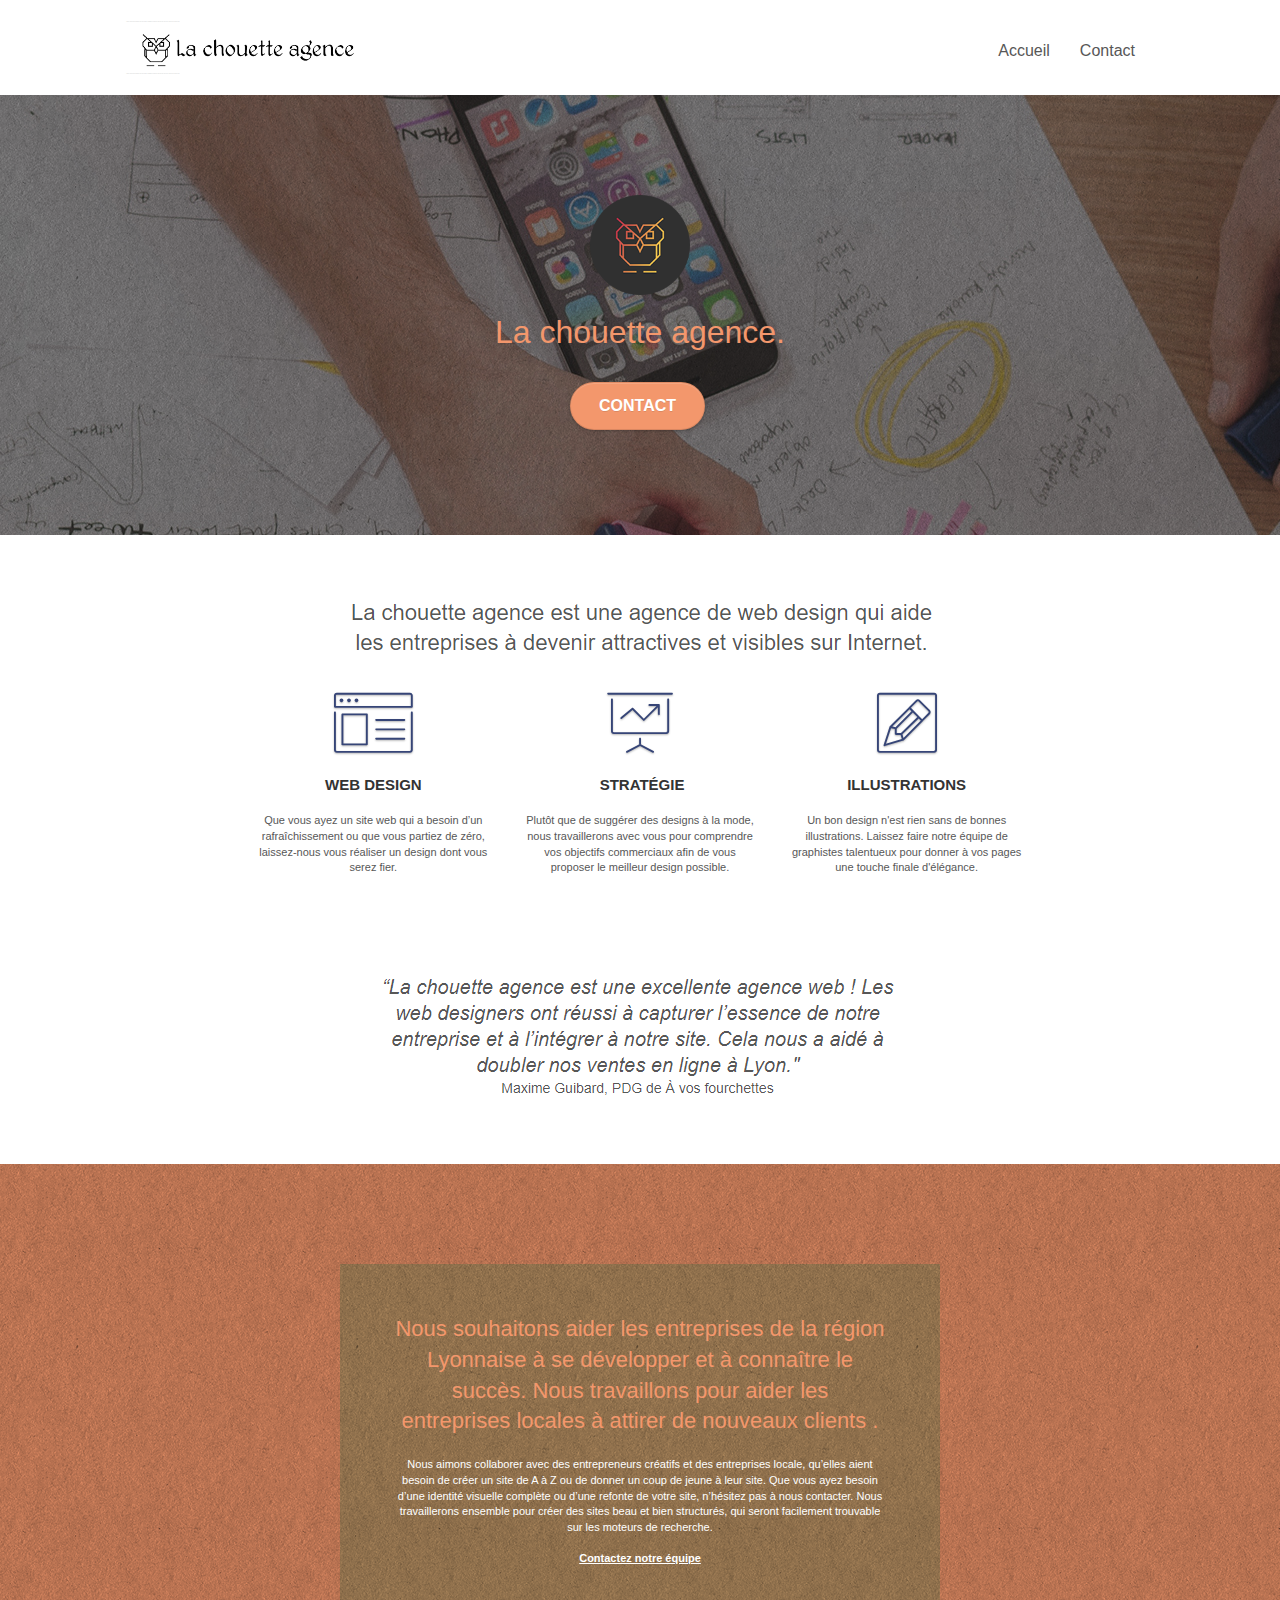
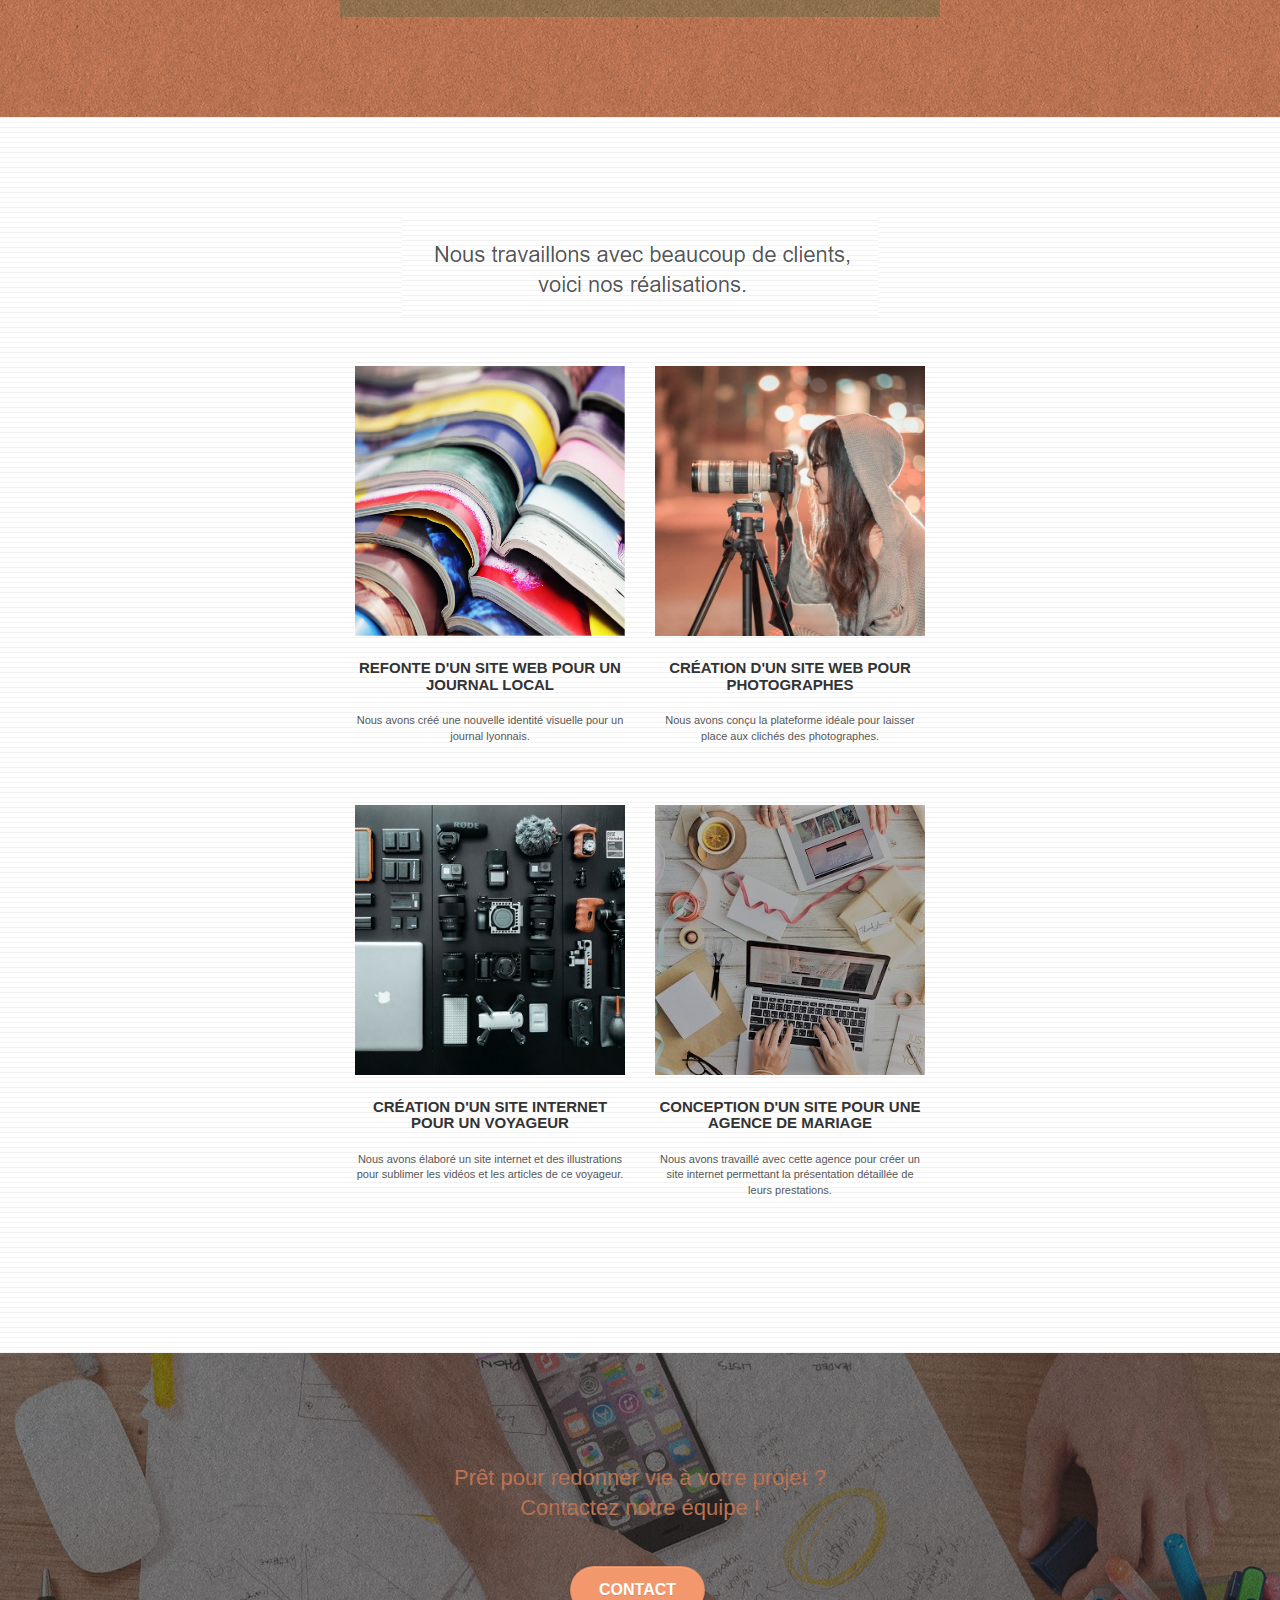
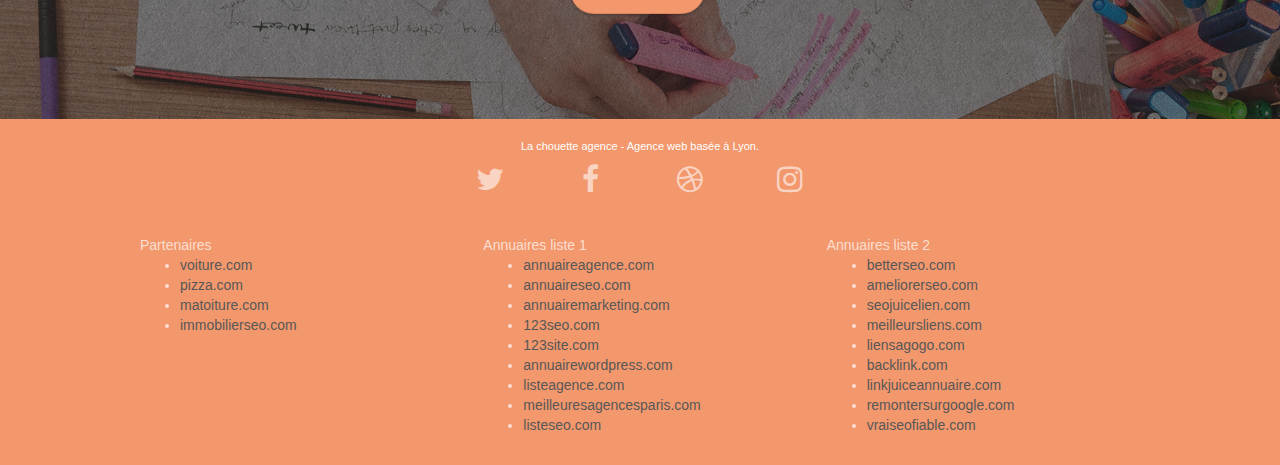
==== index.html @ 185fca7a "up des fichiers à modifier" ====
<!doctype html>
<html lang="Default">
<head>
    <meta charset="utf-8">
    <meta name="keywords" content="seo, google, site web, site internet, agence design paris, agence design, agence design,agence design,agence design,agence design,agence design,agence design,agence design,agence design">
    <meta name="description" content="">
    <meta name="viewport" content="width=device-width, initial-scale=1.0, viewport-fit=cover">
    <link rel="shortcut icon" type="image/png" href="favicon.jpg">
    
	<link rel="stylesheet" type="text/css" href="./css/bootstrap.css">
	<link rel="stylesheet" type="text/css" href="style.css">
	<link rel="stylesheet" type="text/css" href="./css/font-awesome.css">
	<link rel="stylesheet" type="text/css" href="./css/et-line.css">
	
    
	<script src="./js/jquery-2.1.0.js"></script>
	<script src="./js/bootstrap.js"></script>
	<script src="./js/blocs.js"></script>
	<script src="./js/jquery.touchSwipe.js" defer></script>
	<script src="./js/gmaps.js"></script>

    <title>Accueil - La chouette agence, agence de webdesign lyonnaise</title>
</head>
<body>
<!-- Principal conteneur -->
<div class="page-container">
    
<!-- bloc-0 -->
<div class="bloc bgc-white l-bloc " id="bloc-0">
	<div class="container bloc-sm">

		<nav class="navbar row">
			<div class="navbar-header">
				<div class="keywords" style="color:#cccccc;font-size:1px;">Agence web à paris, stratégie web, web design, illustrations, design de site web, site web, web, internet, site internet, site</div>
				<a class="navbar-brand" href="index.html"><img src="img/la-chouette-agence.png" alt="paris web design logo agence web meilleure agence" height="40" /></a>
				<div class="keywords" style="color:#cccccc;font-size:1px;">Agence web à paris, stratégie web, web design, illustrations, design de site web, site web, web, internet, site internet, site</div>
				<button id="nav-toggle" type="button" class="ui-navbar-toggle navbar-toggle" data-toggle="collapse" data-target=".navbar-1">
					<span class="sr-only">Toggle navigation</span><span class="icon-bar"></span><span class="icon-bar"></span><span class="icon-bar"></span>
				</button>
			</div>
			<div class="collapse navbar-collapse navbar-1 special-dropdown-nav">
				<ul class="site-navigation nav navbar-nav">
					<li>
						<a href="index.html">Accueil</a>
					</li>
					<li>
						<a href="page-contact.html">Contact</a>
					</li>
				</ul>
			</div>
		</nav>
	</div>
</div>
<!-- bloc-0 END -->

<!-- bloc-1-presentation -->
<div class="bloc bgc-dark-slate-blue bg-banniere d-bloc bg-t-edge bloc-bg-texture texture-paper b-parallax" id="bloc-1-hero">
	<div class="container bloc-lg">
		<div class="row tight-width-whitespace">
			<div class="col-sm-12">
				<img src="img/logo.png" class="center-block image-resize-mode" width="100" alt="La chouette agence, agence web paris, création logo paris" />
				<h1 class="text-center hero-bloc-text tc-white ">
					La chouette agence.
				</h1>
				<div class="text-center">
					<a href="page-contact.html" class="btn btn-lg btn-clean btn-rd cta-hero btn-atomic-tangerine" id="cta-hero">Contact</a>
				</div>
			</div>
		</div>
	</div>
</div>
<!-- bloc-1-presentation END -->

<!-- bloc-2-services -->
<div class="bloc bgc-white l-bloc" id="bloc-2-services">
	<div class="container bloc-md">
		<div class="row">
			<div class="col-sm-12 text-center">
				<img alt="agence web, agence web paris, web design paris, stratégie web" src="img/title.png" />
			</div>
		</div>
		<div class="row voffset-lg med-width-whitespace">
			<div class="col-sm-4">
				<div class="text-center">
					<span class="et-icon-browser sm-shadow icon-dark-slate-blue icons icon-lg"></span>
				</div>
				<h3 class="mg-md text-center">
					Web design
				</h3>
				<p class="text-center ">
					Que vous ayez un site web qui a besoin d&rsquo;un rafraîchissement ou que vous partiez de zéro, laissez-nous vous réaliser un design dont vous serez fier.
				</p>
			</div>
			<div class="col-sm-4">
				<div class="text-center">
					<span class="et-icon-presentation sm-shadow icon-dark-slate-blue icons icon-lg"></span>
				</div>
				<h3 class="mg-md text-center">
					&nbsp;Stratégie
				</h3>
				<p class="text-center ">
					Plutôt que de suggérer des designs à la mode, nous travaillerons avec vous pour comprendre vos objectifs commerciaux afin de vous proposer le meilleur design possible.<br>
				</p>
			</div>
			<div class="col-sm-4">
				<div class="text-center">
					<span class="et-icon-edit sm-shadow icon-dark-slate-blue icons icon-lg"></span>
				</div>
				<h3 class="mg-md text-center">
					Illustrations
				</h3>
				<p class="text-center ">
					Un bon design n'est rien sans de bonnes illustrations. Laissez faire notre équipe de graphistes talentueux pour donner à vos pages une touche finale d'élégance.
				</p>
			</div>
		</div>
		<div class="row voffset-lg voffset">
			<div class="col-xs-12 col-md-8 col-md-offset-2 text-center">
				<img alt="agence web, agence web paris, web design paris, stratégie web" src="img/citation.png" />

			</div>
		</div>
	</div>
</div>
<!-- bloc-2-services END -->

<!-- bloc-3-what-i-do -->
<div class="bloc tc-white bgc-atomic-tangerine bg-presentation d-bloc bloc-bg-texture texture-paper b-parallax" id="bloc-3-what-i-do">
	<div class="container bloc-lg">
		<div class="row tight-width-whitespace black-background">
			<div class="col-sm-12">
				<h2 class="mg-md text-center tc-white">
					Nous souhaitons aider les entreprises de la région Lyonnaise à se développer et à connaître le succès. Nous travaillons pour aider les entreprises locales à attirer de nouveaux clients .<br>
				</h2>
				<p class="text-center white">
					Nous aimons collaborer avec des entrepreneurs créatifs et des entreprises locale, qu’elles aient besoin de créer un site de A à Z ou de donner un coup de jeune à leur site. Que vous ayez besoin d’une identité visuelle complète ou d’une refonte de votre site, n’hésitez pas à nous contacter. Nous travaillerons ensemble pour créer des sites beau et bien structurés, qui seront facilement trouvable sur les moteurs de recherche. <br><br><a class="ltc-white bold-link" href="page-contact.html">Contactez notre équipe</a><br>
				</p>
			</div>
		</div>
	</div>
</div>
<!-- bloc-3-what-i-do END -->

<!-- bloc-4-portfolio -->
<div class="bloc bgc-white bg-lines-h2-bg bg-repeat l-bloc" id="bloc-4-portfolio">
	<div class="container bloc-lg">
		<div class="row">
			<div class="col-sm-12 text-center">
				<img alt="agence web, agence web paris, web design paris, stratégie web" src="img/title2.png" />
			</div>
		</div>
		<div class="row tight-width-whitespace portfolio-row">
			<div class="col-sm-6">
				<a href="#" data-lightbox="img/1.jpg" data-gallery-id="gallery-1" data-caption="Refonte d'un site web pour un journal local" data-frame="snapshot-lb"><img src="img/1.jpg" alt="paris web design logo agence web meilleure agence et refonte site web journal" class="img-responsive portfolio-thumb" /></a>
				<h3 class="mg-md text-center">
					Refonte d'un site web pour un journal local
				</h3>
				<p class="text-center">
					Nous avons créé une nouvelle identité visuelle pour un journal lyonnais.
				</p>
			</div>
			<div class="col-sm-6">
				<a href="#" data-lightbox="img/2.jpg" data-gallery-id="gallery-1" data-caption="Création d'un site web pour photographes" data-frame="snapshot-lb"><img src="img/2.jpg" class="img-responsive portfolio-thumb" alt="paris web design logo agence web meilleure agence, Création d'un site web pour photographes" /></a>
				<h3 class="mg-md text-center">
					Création d'un site web pour photographes
				</h3>
				<p class="text-center">
					Nous avons conçu la plateforme idéale pour laisser place aux clichés des photographes.
				</p>
			</div>
		</div>
		<div class="row tight-width-whitespace portfolio-row">
			<div class="col-sm-6">
				<a href="#" data-lightbox="img/3.bmp" data-gallery-id="gallery-1" data-caption="Création d'un site internet pour un voyageur" data-frame="snapshot-lb"><img src="img/3.bmp" class="img-responsive portfolio-thumb" alt="paris web design logo agence web meilleure agence, Création d'un site web pour voyageur"/></a>
				<h3 class="mg-md text-center">
					Création d'un site internet pour un voyageur
				</h3>
				<p class="text-center">
					Nous avons élaboré un site internet et des illustrations pour sublimer les vidéos et les articles de ce voyageur.
				</p>
			</div>
			<div class="col-sm-6">
				<a href="#" data-lightbox="img/4.bmp" data-gallery-id="gallery-1" data-caption="Conception d'un site pour une agence de mariage" data-frame="snapshot-lb"><img src="img/4.bmp" class="img-responsive portfolio-thumb" alt="paris web design logo agence web meilleure agence, Création d'un site web pour agence de mariage" /></a>
				<h3 class="mg-md text-center">
					Conception d'un site pour une agence de mariage
				</h3>
				<p class="text-center">
					Nous avons travaillé avec cette agence pour créer un site internet permettant la présentation détaillée de leurs prestations.
				</p>
			</div>
		</div>
	</div>
</div>
<!-- bloc-4-portfolio END -->

<!-- bloc-5-cta -->
<div class="bloc bgc-dark-slate-blue bg-banniere d-bloc bloc-bg-texture texture-paper" id="bloc-5-cta">
	<div class="container bloc-lg">
		<div class="row">
			<h2 class="mg-md text-center tc-white">
				Prêt pour redonner vie à votre projet ?<br>Contactez notre équipe !
			</h2>
			<div class="col-sm-12 text-center">
				<a href="page-contact.html" class="btn btn-atomic-tangerine btn-clean btn-rd btn-lg cta-hero">Contact</a>
			</div>
		</div>
	</div>
</div>
<!-- bloc-5-cta END -->

<!-- Footer - bloc-8 -->
<div class="bloc bgc-atomic-tangerine d-bloc" id="bloc-8">
	<div class="container bloc-sm">
		<div class="row">
			<div class="col-sm-12">
				<p class="text-center white">
					La chouette agence - Agence web basée à Lyon.<br>
				</p>
				<div class="row row-no-gutters social">
					<div class="col-sm-3">
						<div class="text-center">
							<a class="social" href="index.html"><span class="fa fa-twitter icon-md"></span></a>
						</div>
					</div>
					<div class="col-sm-3">
						<div class="text-center">
							<a class="social" href="index.html"><span class="fa fa-facebook icon-md"></span></a>
						</div>
					</div>
					<div class="col-sm-3">
						<div class="text-center">
							<a class="social" href="index.html"><span class="fa fa-dribbble icon-md"></span></a>
						</div>
					</div>
					<div class="col-sm-3">
						<div class="text-center">
							<a class="social" href="index.html"><span class="fa fa-instagram icon-md"></span></a>
						</div>
					</div>
					<div class="keywords" style="color:#F3976C;">Agence web à paris, stratégie web, web design, illustrations, design de site web, site web, web, internet, site internet, site</div>
				</div>
				<div class="row">
					<div class="col-sm-4">
						Partenaires
							<ul>
								<li><a href="voiture.com">voiture.com</a></li>
								<li><a href="pizza.com">pizza.com</a></li>
								<li><a href="matoiture.com">matoiture.com</a></li>
								<li><a href="immobilierseo.com">immobilierseo.com</a></li>
							</ul>		
					</div>
					<div class="col-sm-4">
						Annuaires liste 1
						<ul>
							<li><a href="annuaireagence.com">annuaireagence.com</a></li>
							<li><a href="annuaireseo.com">annuaireseo.com</a></li>
							<li><a href="annuairemarketing.com">annuairemarketing.com</a></li>
							<li><a href="123seoture.com">123seo.com</a></li>
							<li><a href="123site.com">123site.com</a></li>
							<li><a href="annuairewordpress.com">annuairewordpress.com</a></li>
							<li><a href="listeagence.com">listeagence.com</a></li>
							<li><a href="meilleuresagencesparis.com">meilleuresagencesparis.com</a></li>
							<li><a href="listeseo.com">listeseo.com</a></li>
						</ul>
					</div>
					<div class="col-sm-4">
						Annuaires liste 2
						<ul>
							<li><a href="betterseo.com">betterseo.com</a></li>
							<li><a href="ameliorerseo.com">ameliorerseo.com</a></li>
							<li><a href="seojuicelien.com">seojuicelien.com</a></li>
							<li><a href="meilleursliens.com">meilleursliens.com</a></li>
							<li><a href="liensagogo.com">liensagogo.com</a></li>
							<li><a href="backlink.com">backlink.com</a></li>
							<li><a href="linkjuiceannuaire.com">linkjuiceannuaire.com</a></li>
							<li><a href="remontersurgoogle.com">remontersurgoogle.com</a></li>
							<li><a href="vraiseofiable.com">vraiseofiable.com</a></li>
						</ul>
					</div>
				</div>
			</div>
		</div>
	</div>
</div>
<!-- Footer - bloc-8 END -->

</div>
<!-- Principal conteneur END -->
    

</body>
</html>
---- style.css ----
body {
    margin: 0;
    padding: 0;
    background: #FFF;
    overflow-x: hidden;
    -webkit-font-smoothing: antialiased;
    -moz-osx-font-smoothing: grayscale;
}

a,
button {
    transition: all .3s ease-in-out;
    outline: none!important;
}

a:hover {
    text-decoration: none;
    cursor: pointer;
}

#page-loading-blocs-notifaction {
    position: fixed;
    top: 0;
    bottom: 0;
    width: 100%;
    z-index: 100000;
    background: #FFFFFF url("img/pageload-spinner.gif") no-repeat center center;
}

.bloc {
    width: 100%;
    clear: both;
    background: 50% 50% no-repeat;
    padding: 0 50px;
    -webkit-background-size: cover;
    -moz-background-size: cover;
    -o-background-size: cover;
    background-size: cover;
    position: relative;
}

.bloc .container {
    padding-left: 0;
    padding-right: 0;
}

.bloc-lg {
    padding: 100px 50px;
}

.bloc-md {
    padding: 50px;
}

.bloc-sm {
    padding: 20px 50px;
}

.bg-center,
.bg-l-edge,
.bg-r-edge,
.bg-t-edge,
.bg-b-edge,
.bg-tl-edge,
.bg-bl-edge,
.bg-tr-edge,
.bg-br-edge,
.bg-repeat {
    -webkit-background-size: auto!important;
    -moz-background-size: auto!important;
    -o-background-size: auto!important;
    background-size: auto!important;
}

.bg-repeat {
    background: repeat;
}

.bg-t-edge {
    background: top no-repeat;
}

.bloc-bg-texture::before {
    content: "";
    background-size: 2px 2px;
    position: absolute;
    top: 0;
    bottom: 0;
    left: 0;
    right: 0;
}

.texture-paper::before {
    background: url("img/texture-paper.png");
    background-size: 280px 280px;
}

.b-parallax {
    background-attachment: fixed;
}

.d-bloc {
    color: rgba(255, 255, 255, .7);
}

.d-bloc button:hover {
    color: rgba(255, 255, 255, .9);
}

.d-bloc .icon-round,
.d-bloc .icon-square,
.d-bloc .icon-rounded,
.d-bloc .icon-semi-rounded-a,
.d-bloc .icon-semi-rounded-b {
    border-color: rgba(255, 255, 255, .9);
}

.d-bloc .divider-h span {
    border-color: rgba(255, 255, 255, .2);
}

.d-bloc .a-btn,
.d-bloc .navbar a,
.d-bloc .navbar-brand,
.d-bloc a .icon-sm,
.d-bloc a .icon-md,
.d-bloc a .icon-lg,
.d-bloc a .icon-xl,
.d-bloc h1 a,
.d-bloc h2 a,
.d-bloc h3 a,
.d-bloc h4 a,
.d-bloc h5 a,
.d-bloc h6 a,
.d-bloc p a {
    color: rgba(255, 255, 255, .6);
}

.d-bloc .a-btn:hover,
.d-bloc .navbar a:hover,
.d-bloc .navbar-brand:hover,
.d-bloc a:hover .icon-sm,
.d-bloc a:hover .icon-md,
.d-bloc a:hover .icon-lg,
.d-bloc a:hover .icon-xl,
.d-bloc h1 a:hover,
.d-bloc h2 a:hover,
.d-bloc h3 a:hover,
.d-bloc h4 a:hover,
.d-bloc h5 a:hover,
.d-bloc h6 a:hover,
.d-bloc p a:hover {
    color: rgba(255, 255, 255, 1);
}

.d-bloc .navbar-toggle .icon-bar {
    background: rgba(255, 255, 255, 1);
}

.d-bloc .btn-wire,
.d-bloc .btn-wire:hover {
    color: rgba(255, 255, 255, 1);
    border-color: rgba(255, 255, 255, 1);
}

.d-bloc .panel {
    color: rgba(0, 0, 0, .5);
}

.d-bloc .panel button:hover {
    color: rgba(0, 0, 0, .7);
}

.d-bloc .panel icon {
    border-color: rgba(0, 0, 0, .7);
}

.d-bloc .panel .divider-h span {
    border-color: rgba(0, 0, 0, .1);
}

.d-bloc .panel .a-btn {
    color: rgba(0, 0, 0, .6);
}

.d-bloc .panel .a-btn:hover {
    color: rgba(0, 0, 0, 1);
}

.d-bloc .panel .btn-wire,
.d-bloc .panel .btn-wire:hover {
    color: rgba(0, 0, 0, .7);
    border-color: rgba(0, 0, 0, .3);
}

.d-bloc .panel,
.l-bloc {
    color: rgba(0, 0, 0, .5);
}

.d-bloc .panel button:hover,
.l-bloc button:hover {
    color: rgba(0, 0, 0, .7);
}

.l-bloc .icon-round,
.l-bloc .icon-square,
.l-bloc .icon-rounded,
.l-bloc .icon-semi-rounded-a,
.l-bloc .icon-semi-rounded-b {
    border-color: rgba(0, 0, 0, .7);
}

.d-bloc .panel .divider-h span,
.l-bloc .divider-h span {
    border-color: rgba(0, 0, 0, .1);
}

.d-bloc .panel .a-btn,
.l-bloc .a-btn,
.l-bloc .navbar a,
.l-bloc .navbar-brand,
.l-bloc a .icon-sm,
.l-bloc a .icon-md,
.l-bloc a .icon-lg,
.l-bloc a .icon-xl,
.l-bloc h1 a,
.l-bloc h2 a,
.l-bloc h3 a,
.l-bloc h4 a,
.l-bloc h5 a,
.l-bloc h6 a,
.l-bloc p a {
    color: rgba(0, 0, 0, .6);
}

.d-bloc .panel .a-btn:hover,
.l-bloc .a-btn:hover,
.l-bloc .navbar a:hover,
.l-bloc .navbar-brand:hover,
.l-bloc a:hover .icon-sm,
.l-bloc a:hover .icon-md,
.l-bloc a:hover .icon-lg,
.l-bloc a:hover .icon-xl,
.l-bloc h1 a:hover,
.l-bloc h2 a:hover,
.l-bloc h3 a:hover,
.l-bloc h4 a:hover,
.l-bloc h5 a:hover,
.l-bloc h6 a:hover,
.l-bloc p a:hover {
    color: rgba(0, 0, 0, 1);
}

.l-bloc .navbar-toggle .icon-bar {
    color: rgba(0, 0, 0, .6);
}

.d-bloc .panel .btn-wire,
.d-bloc .panel .btn-wire:hover,
.l-bloc .btn-wire,
.l-bloc .btn-wire:hover {
    color: rgba(0, 0, 0, .7);
    border-color: rgba(0, 0, 0, .3);
}

.voffset {
    margin-top: 30px;
}

.voffset-lg {
    margin-top: 80px;
}

.row-no-gutters {
    margin-right: 0;
    margin-left: 0;
}

.row.row-no-gutters > [class^="col-"],
.row.row-no-gutters > [class*=" col-"] {
    padding-right: 0;
    padding-left: 0;
}

#bloc-1-hero h1 {
    font-size: 32px;
}

.navbar {
    margin-bottom: 0;
    z-index: 1;
}

.navbar-brand {
    height: auto;
    padding: 3px 15px;
    font-size: 25px;
    font-weight: normal;
    font-weight: 600;
    line-height: 44px;
}

.navbar-brand img {
    max-height: 200px;
    margin: 0 5px 0 0;
    display: inline;
}

.navbar-brand img[src$=svg] {
    min-width: 100px;
}

.nav-center .navbar-brand img {
    margin: 0;
}

.navbar .nav {
    padding-top: 2px;
    margin-right: -16px;
    float: right;
    z-index: 1;
}

.nav > li {
    float: left;
    margin-top: 4px;
    font-size: 16px;
}

.navbar-nav .open .dropdown-menu > li > a {
    text-align: inherit;
}

.nav > li a:hover,
.nav > li a:focus {
    background: transparent;
}

.navbar-toggle {
    margin: 10px 10px 0 0;
    border: 0px;
}

.navbar-toggle:hover {
    background: transparent!important;
}

.navbar-toggle .icon-bar {
    background-color: rgba(0, 0, 0, .5);
    width: 26px;
}

.nav-invert .navbar .nav {
    float: left;
}

.nav-invert .navbar-header,
.nav-invert .navbar-brand {
    float: right;
    position: relative;
    z-index: 2;
}

@media (min-width: 768px) {
    .site-navigation {
        position: absolute;
        top: 50%;
        right: 20px;
        transform: translate(0, -50%);
        -webkit-transform: translateY(-50%);
    }
    .nav > li .dropdown-menu a,
    .nav > li .dropdown-menu a:hover {
        color: #484848;
    }
    .nav-invert .site-navigation {
        left: 0;
        right: 0;
    }
    .nav-center {
        text-align: center;
    }
    .nav-center .navbar-header {
        width: 100%;
    }
    .nav-center .navbar-header,
    .nav-center .navbar-brand,
    .nav-center .nav > li {
        float: none;
        display: inline-block;
    }
    .nav-center .site-navigation {
        position: relative;
        width: 100%;
        right: 0;
        margin-right: 0px;
        margin-top: 20px;
    }
    .nav-center.mini-nav .navbar-toggle {
        float: none;
        margin: 10px auto 0;
    }
}

.nav > li > .dropdown a {
    background: none!important;
    display: block;
    padding: 14px 15px;
}

nav .caret {
    margin: 0 5px;
}

.dropdown-menu .dropdown-menu {
    top: -8px;
    left: 100%;
}

.dropdown-menu .dropmenu-flow-right {
    top: 100%;
    left: 0;
    margin-left: -1px;
    border-top-left-radius: 0;
    border-top-right-radius: 0;
}

.dropdown-menu .dropdown span {
    border: 4px solid black;
    border-top-color: transparent;
    border-right-color: transparent;
    border-bottom-color: transparent;
    margin: 6px -5px 0 0!important;
    float: right;
}

.mg-md {
    margin-top: 10px;
    margin-bottom: 20px;
}

.mg-lg {
    margin-top: 10px;
    margin-bottom: 40px;
}

.btn {
    margin: 0 5px 5px 0;
}

.btn.pull-right {
    margin: 0 0 5px 5px;
}

.btn-d,
.btn-d:hover,
.btn-d:focus {
    color: #FFF;
    background: rgba(0, 0, 0, .3);
}

button {
    outline: none!important;
}

.btn-rd {
    border-radius: 40px;
}

.btn-clean {
    border: 1px solid rgba(0, 0, 0, .08);
    border-bottom-color: rgba(0, 0, 0, .1);
    text-shadow: 0 1px 0 rgba(0, 0, 1, .1);
    box-shadow: 0 1px 3px rgba(0, 0, 1, .25), inset 0 1px 0 0 rgba(255, 255, 255, .15);
}

.icon-md {
    font-size: 30px!important;
}

.icon-lg {
    font-size: 60px!important;
}

.sm-shadow {
    text-shadow: 0 1px 2px rgba(0, 0, 0, .3);
}

.panel-sq,
.panel-sq .panel-heading,
.panel-sq .panel-footer {
    border-radius: 0;
}

.panel-rd {
    border-radius: 30px;
}

.panel-rd .panel-heading {
    border-radius: 29px 29px 0 0;
}

.panel-rd .panel-footer {
    border-radius: 0 0 29px 29px;
}

.form-control {
    border-color: rgba(0, 0, 0, .1);
    box-shadow: none;
}

.scrollToTop {
    width: 40px;
    height: 40px;
    position: fixed;
    bottom: 20px;
    right: 20px;
    opacity: 0;
    z-index: 500;
    transition: all .3s ease-in-out;
}

.scrollToTop span {
    margin-top: 6px;
}

.showScrollTop {
    font-size: 14px;
    opacity: 1;
}

a[data-lightbox] {
    position: relative;
    display: block;
    text-align: center;
}

a[data-lightbox]:hover::before {
    content: "+";
    font-family: "HelveticaNeue-Light", "Helvetica Neue Light", "Helvetica Neue", Helvetica, Arial;
    font-size: 32px;
    width: 50px;
    height: 50px;
    margin-left: -25px;
    border-radius: 50%;
    background: rgba(0, 0, 0, .6);
    color: #FFF;
    font-weight: 100;
    z-index: 1;
    position: absolute;
    top: 50%;
    transform: translateY(-50%);
    -webkit-transform: translateY(-50%);
}

a[data-lightbox]:hover img {
    opacity: 0.6;
    -webkit-animation-fill-mode: none;
    animation-fill-mode: none;
}

#lightbox-modal {
    display: flex;
    align-items: center;
}

#lightbox-modal .modal-dialog {
    width: 90%;
    max-width: 900px;
    margin: 0 auto 0;
}

#lightbox-modal .modal-dialog img {
    max-height: 90vh;
    margin: 0 auto;
}

.lightbox-caption {
    padding: 20px;
    color: #FFF;
    background: rgba(0, 0, 0, .5);
    position: absolute;
    left: 15px;
    right: 15px;
    bottom: 5px;
}

.close-lightbox {
    color: #FFF;
    font-size: 30px;
    position: absolute;
    top: 20px;
    right: 20px;
    z-index: 20;
    background: rgba(0, 0, 0, .5);
    border: none;
    line-height: 30px;
    padding: 0 9px 5px;
    opacity: 0.3;
}

.close-lightbox:hover,
.next-lightbox:hover,
.prev-lightbox:hover {
    opacity: 1.0;
    color: #FFF;
}

.next-lightbox,
.prev-lightbox {
    font-size: 20px;
    color: rgba(255, 255, 255, .9);
    background: rgba(0, 0, 0, .5);
    transition: all .2s ease-in-out;
    position: absolute;
    top: 45%;
    z-index: 1;
    opacity: 0.4;
}

.next-lightbox {
    padding: 6px 8px 1px 13px;
    right: 25px;
}

.prev-lightbox {
    padding: 6px 13px 1px 10px;
    left: 25px;
}

.snapshot-lb .modal-body {
    padding-bottom: 45px;
}

.snapshot-lb .lightbox-caption {
    padding: 0;
    color: rgba(0, 0, 0, .5);
    background: none;
}

h1,
h2,
h3,
h4,
h5,
h6,
p,
label,
.btn,
a {
    font-family: "helvetica";
    font-weight: 400;
    color: #575757!important;
}

.container {
    max-width: 1000px;
}

.hero-bloc-text {
    font-size: 38px;
}

.hero-bloc-text-sub {
    font-size: 36px;
}

.statement-bloc-text {
    line-height: 26px;
    font-style: italic;
    font-size: 20px;
    text-align: center;
    font-weight: lighter;
    max-width: 520px;
    margin: auto auto auto auto;
}

p {
    font-size: 11px;
}

.tight-width-whitespace {
    max-width: 600px;
    margin: auto auto auto auto;
}

.h1 {
    font-size: 20px;
    font-family: "Open Sans";
}

.cta-hero {
    margin-top: 22px;
    color: #FFFFFF!important;
    text-transform: uppercase;
    padding: 12px 28px 12px 28px;
    font-size: 16px;
    font-weight: 700;
}

.social {
    max-width: 400px;
    margin: auto auto auto auto;
}

h2 {
    font-size: 22px;
    line-height: 1.4em;
}

h3 {
    font-size: 15px;
    text-transform: uppercase;
    font-weight: 700;
    color: #333333!important;
}

.med-width-whitespace {
    max-width: 800px;
    margin: auto auto auto auto;
    box-shadow: 0px 0px 0px #000000;
}

h1 {
    color: #333333!important;
}

h4 {
    color: #333333!important;
}

.icons {
    margin-bottom: 14px;
    margin-top: 24px;
}

.white {
    color: #FFFFFF!important;
}

.portfolio-thumb {
    margin-bottom: 24px;
}

.portfolio-row {
    margin-bottom: 44px;
    margin-top: 50px;
}

.avatar {
    box-shadow: 0px 4px 9px rgba(0, 0, 0, 0.3);
}

.black-background {
    background-color: rgba(165, 147, 99, 0.7);
    padding: 40px 40px 40px 40px;
}

.bold-link {
    font-weight: 900;
    text-decoration: underline!important;
}

.bgc-white {
    background-color: #FFFFFF;
}

.bgc-dark-slate-blue {
    background-color: #364577;
}

.bgc-atomic-tangerine {
    background-color: #F3976C;
}

.tc-white {
    color: #F3976C!important;
}

.btn-atomic-tangerine {
    background: #F3976C;
    color: #FFFFFF!important;
}

.btn-atomic-tangerine:hover {
    background: #c27956!important;
    color: #FFFFFF!important;
}

.ltc-white {
    color: #FFFFFF!important;
}

.ltc-white:hover {
    color: #cccccc!important;
}

.ltc-atomic-tangerine {
    color: #F3976C!important;
}

.ltc-atomic-tangerine:hover {
    color: #c27956!important;
}

.icon-dark-slate-blue {
    color: #364577!important;
    border-color: #364577!important;
}

.bg-dots-bg {
    background-image: url("img/dots-bg.png");
}

.bg-lines-h2-bg {
    background-image: url("img/lines-h2-bg.png");
}

.bg-banniere {
    background-image: url("img/la-chouette-agence-banniere.jpg");
}

.bg-presentation {
    background-image: url("img/image-de-presentation.bmp");
}

@media (max-width: 1024px) {
    .bloc {
        padding-left: 20px;
        padding-right: 20px;
    }
    .bloc.full-width-bloc,
    .bloc-tile-2.full-width-bloc .container,
    .bloc-tile-3.full-width-bloc .container,
    .bloc-tile-4.full-width-bloc .container {
        padding-left: 0;
        padding-right: 0;
    }
}

@media (max-width: 992px) and (min-width: 768px) {
    .navbar .nav {
        max-width: 80%
    }
    .nav-center.navbar .nav {
        max-width: 100%
    }
}

@media only screen and (min-device-width: 768px) and (max-device-width: 1024px) and (orientation: landscape) {
    .b-parallax {
        background-attachment: scroll;
    }
}

@media only screen and (min-device-width: 1024px) and (max-device-width: 1366px) and (-webkit-min-device-pixel-ratio: 1.5) {
    .b-parallax {
        background-attachment: scroll;
    }
}

@media (max-width: 991px) {
    .container {
        width: 100%;
    }
    .b-parallax {
        background-attachment: scroll;
    }
    .page-container,
    #hero-bloc {
        overflow-x: hidden;
        position: relative;
    }
    .bloc {
        padding-left: constant(safe-area-inset-left);
        padding-right: constant(safe-area-inset-right);
    }
    .bloc-group,
    .bloc-group .bloc {
        display: block;
        width: 100%;
    }
    .bloc-fill-screen .fill-bloc-top-edge,
    .bloc-fill-screen .fill-bloc-bottom-edge {
        padding: 0 20px;
        padding-left: constant(safe-area-inset-left);
        padding-right: constant(safe-area-inset-right);
    }
}

@media (max-width: 767px) {
    .page-container {
        overflow-x: hidden;
        position: relative;
    }
    h1,
    h2,
    h3,
    h4,
    h5,
    h6,
    p,
    #disqus_thread {
        padding-left: 10px!important;
        padding-right: 10px!important;
    }
    .b-parallax {
        background-attachment: scroll;
    }
    .navbar .nav {
        padding-top: 0;
        border-top: 1px solid rgba(0, 0, 0, .2);
        float: none!important;
    }
    .navbar.row {
        margin-left: 0;
        margin-right: 0;
    }
    .site-navigation {
        position: inherit;
        transform: none;
        -webkit-transform: none;
        -ms-transform: none;
    }
    .nav > li {
        margin-top: 0;
        border-bottom: 1px solid rgba(0, 0, 0, .1);
        background: rgba(0, 0, 0, .05);
        text-align: left;
        padding-left: 15px;
        width: 100%;
    }
    .nav > li:hover {
        background: rgba(0, 0, 0, .08);
    }
    .dropdown .dropdown a .caret {
        float: none;
        margin: 5px 0 0 10px!important;
        border: 4px solid black;
        border-bottom-color: transparent;
        border-right-color: transparent;
        border-left-color: transparent;
    }
    #hero-bloc .navbar .nav {
        background: rgba(0, 0, 0, .8);
    }
    #hero-bloc .navbar .nav a {
        color: rgba(255, 255, 255, .6);
    }
    .hero {
        padding: 50px 0;
    }
    .hero-nav {
        left: -1px;
        right: -1px;
    }
    .navbar-collapse {
        padding: 0;
        overflow-x: hidden;
        -webkit-box-shadow: none;
        box-shadow: none;
    }
    .navbar-brand img {
        max-height: 40px;
        width: auto;
    }
    .nav-invert .navbar-header {
        float: none;
        width: 100%;
    }
    .nav-invert .navbar-toggle {
        float: left;
        margin-left: 10px;
    }
    .bloc {
        padding-left: 0;
        padding-right: 0;
    }
    .bloc-xxl,
    .bloc-xl,
    .bloc-lg {
        padding: 40px 0;
    }
    .bloc-sm,
    .bloc-md {
        padding-left: 0;
        padding-right: 0;
    }
    .bloc-tile-2 .container,
    .bloc-tile-3 .container,
    .bloc-tile-4 .container,
    .bloc-fill-screen .fill-bloc-top-edge,
    .bloc-fill-screen .fill-bloc-bottom-edge {
        padding-left: 0;
        padding-right: 0;
    }
    .a-block {
        padding: 0 10px;
    }
    .btn-dwn {
        display: none;
    }
    .voffset {
        margin-top: 5px;
    }
    .voffset-md {
        margin-top: 20px;
    }
    .voffset-lg {
        margin-top: 30px;
    }
    form {
        padding: 5px;
    }
    .close-lightbox {
        display: inline-block;
    }
    .blocsapp-device-iphone5 {
        background-size: 216px 425px;
        padding-top: 60px;
        width: 216px;
        height: 425px;
    }
    .blocsapp-device-iphone5 img {
        width: 180px;
        height: 320px;
    }
}

@media (max-width: 400px) {
    .bloc {
        padding-left: 0;
        padding-right: 0;
    }
}

@media (max-width: 767px) {
    .bloc-mob-center-text {
        text-align: center;
    }
}
---- css/et-line.css ----
@font-face {
    font-family: et-line;
    src: url(../fonts/et-line.eot);
    src: url(../fonts/et-line.eot?#iefix) format('embedded-opentype'), url(../fonts/et-line.woff) format('woff'), url(../fonts/et-line.ttf) format('truetype'), url(../fonts/et-line.svg#et-line) format('svg');
    font-weight: 400;
    font-style: normal
}

.et-icon-adjustments,
.et-icon-alarmclock,
.et-icon-anchor,
.et-icon-aperture,
.et-icon-attachment,
.et-icon-bargraph,
.et-icon-basket,
.et-icon-beaker,
.et-icon-bike,
.et-icon-book-open,
.et-icon-briefcase,
.et-icon-browser,
.et-icon-calendar,
.et-icon-camera,
.et-icon-caution,
.et-icon-chat,
.et-icon-circle-compass,
.et-icon-clipboard,
.et-icon-clock,
.et-icon-cloud,
.et-icon-compass,
.et-icon-desktop,
.et-icon-dial,
.et-icon-document,
.et-icon-documents,
.et-icon-download,
.et-icon-dribbble,
.et-icon-edit,
.et-icon-envelope,
.et-icon-expand,
.et-icon-facebook,
.et-icon-flag,
.et-icon-focus,
.et-icon-gears,
.et-icon-genius,
.et-icon-gift,
.et-icon-global,
.et-icon-globe,
.et-icon-googleplus,
.et-icon-grid,
.et-icon-happy,
.et-icon-hazardous,
.et-icon-heart,
.et-icon-hotairballoon,
.et-icon-hourglass,
.et-icon-key,
.et-icon-laptop,
.et-icon-layers,
.et-icon-lifesaver,
.et-icon-lightbulb,
.et-icon-linegraph,
.et-icon-linkedin,
.et-icon-lock,
.et-icon-magnifying-glass,
.et-icon-map,
.et-icon-map-pin,
.et-icon-megaphone,
.et-icon-mic,
.et-icon-mobile,
.et-icon-newspaper,
.et-icon-notebook,
.et-icon-paintbrush,
.et-icon-paperclip,
.et-icon-pencil,
.et-icon-phone,
.et-icon-picture,
.et-icon-pictures,
.et-icon-piechart,
.et-icon-presentation,
.et-icon-pricetags,
.et-icon-printer,
.et-icon-profile-female,
.et-icon-profile-male,
.et-icon-puzzle,
.et-icon-quote,
.et-icon-recycle,
.et-icon-refresh,
.et-icon-ribbon,
.et-icon-rss,
.et-icon-sad,
.et-icon-scissors,
.et-icon-scope,
.et-icon-search,
.et-icon-shield,
.et-icon-speedometer,
.et-icon-strategy,
.et-icon-streetsign,
.et-icon-tablet,
.et-icon-target,
.et-icon-telescope,
.et-icon-toolbox,
.et-icon-tools,
.et-icon-tools-2,
.et-icon-trophy,
.et-icon-tumblr,
.et-icon-twitter,
.et-icon-upload,
.et-icon-video,
.et-icon-wallet,
.et-icon-wine {
    font-family: et-line;
    speak: none;
    font-style: normal;
    font-weight: 400;
    font-variant: normal;
    text-transform: none;
    line-height: 1;
    -webkit-font-smoothing: antialiased;
    -moz-osx-font-smoothing: grayscale;
    display: inline-block
}

.et-icon-mobile:before {
    content: "\e000"
}

.et-icon-laptop:before {
    content: "\e001"
}

.et-icon-desktop:before {
    content: "\e002"
}

.et-icon-tablet:before {
    content: "\e003"
}

.et-icon-phone:before {
    content: "\e004"
}

.et-icon-document:before {
    content: "\e005"
}

.et-icon-documents:before {
    content: "\e006"
}

.et-icon-search:before {
    content: "\e007"
}

.et-icon-clipboard:before {
    content: "\e008"
}

.et-icon-newspaper:before {
    content: "\e009"
}

.et-icon-notebook:before {
    content: "\e00a"
}

.et-icon-book-open:before {
    content: "\e00b"
}

.et-icon-browser:before {
    content: "\e00c"
}

.et-icon-calendar:before {
    content: "\e00d"
}

.et-icon-presentation:before {
    content: "\e00e"
}

.et-icon-picture:before {
    content: "\e00f"
}

.et-icon-pictures:before {
    content: "\e010"
}

.et-icon-video:before {
    content: "\e011"
}

.et-icon-camera:before {
    content: "\e012"
}

.et-icon-printer:before {
    content: "\e013"
}

.et-icon-toolbox:before {
    content: "\e014"
}

.et-icon-briefcase:before {
    content: "\e015"
}

.et-icon-wallet:before {
    content: "\e016"
}

.et-icon-gift:before {
    content: "\e017"
}

.et-icon-bargraph:before {
    content: "\e018"
}

.et-icon-grid:before {
    content: "\e019"
}

.et-icon-expand:before {
    content: "\e01a"
}

.et-icon-focus:before {
    content: "\e01b"
}

.et-icon-edit:before {
    content: "\e01c"
}

.et-icon-adjustments:before {
    content: "\e01d"
}

.et-icon-ribbon:before {
    content: "\e01e"
}

.et-icon-hourglass:before {
    content: "\e01f"
}

.et-icon-lock:before {
    content: "\e020"
}

.et-icon-megaphone:before {
    content: "\e021"
}

.et-icon-shield:before {
    content: "\e022"
}

.et-icon-trophy:before {
    content: "\e023"
}

.et-icon-flag:before {
    content: "\e024"
}

.et-icon-map:before {
    content: "\e025"
}

.et-icon-puzzle:before {
    content: "\e026"
}

.et-icon-basket:before {
    content: "\e027"
}

.et-icon-envelope:before {
    content: "\e028"
}

.et-icon-streetsign:before {
    content: "\e029"
}

.et-icon-telescope:before {
    content: "\e02a"
}

.et-icon-gears:before {
    content: "\e02b"
}

.et-icon-key:before {
    content: "\e02c"
}

.et-icon-paperclip:before {
    content: "\e02d"
}

.et-icon-attachment:before {
    content: "\e02e"
}

.et-icon-pricetags:before {
    content: "\e02f"
}

.et-icon-lightbulb:before {
    content: "\e030"
}

.et-icon-layers:before {
    content: "\e031"
}

.et-icon-pencil:before {
    content: "\e032"
}

.et-icon-tools:before {
    content: "\e033"
}

.et-icon-tools-2:before {
    content: "\e034"
}

.et-icon-scissors:before {
    content: "\e035"
}

.et-icon-paintbrush:before {
    content: "\e036"
}

.et-icon-magnifying-glass:before {
    content: "\e037"
}

.et-icon-circle-compass:before {
    content: "\e038"
}

.et-icon-linegraph:before {
    content: "\e039"
}

.et-icon-mic:before {
    content: "\e03a"
}

.et-icon-strategy:before {
    content: "\e03b"
}

.et-icon-beaker:before {
    content: "\e03c"
}

.et-icon-caution:before {
    content: "\e03d"
}

.et-icon-recycle:before {
    content: "\e03e"
}

.et-icon-anchor:before {
    content: "\e03f"
}

.et-icon-profile-male:before {
    content: "\e040"
}

.et-icon-profile-female:before {
    content: "\e041"
}

.et-icon-bike:before {
    content: "\e042"
}

.et-icon-wine:before {
    content: "\e043"
}

.et-icon-hotairballoon:before {
    content: "\e044"
}

.et-icon-globe:before {
    content: "\e045"
}

.et-icon-genius:before {
    content: "\e046"
}

.et-icon-map-pin:before {
    content: "\e047"
}

.et-icon-dial:before {
    content: "\e048"
}

.et-icon-chat:before {
    content: "\e049"
}

.et-icon-heart:before {
    content: "\e04a"
}

.et-icon-cloud:before {
    content: "\e04b"
}

.et-icon-upload:before {
    content: "\e04c"
}

.et-icon-download:before {
    content: "\e04d"
}

.et-icon-target:before {
    content: "\e04e"
}

.et-icon-hazardous:before {
    content: "\e04f"
}

.et-icon-piechart:before {
    content: "\e050"
}

.et-icon-speedometer:before {
    content: "\e051"
}

.et-icon-global:before {
    content: "\e052"
}

.et-icon-compass:before {
    content: "\e053"
}

.et-icon-lifesaver:before {
    content: "\e054"
}

.et-icon-clock:before {
    content: "\e055"
}

.et-icon-aperture:before {
    content: "\e056"
}

.et-icon-quote:before {
    content: "\e057"
}

.et-icon-scope:before {
    content: "\e058"
}

.et-icon-alarmclock:before {
    content: "\e059"
}

.et-icon-refresh:before {
    content: "\e05a"
}

.et-icon-happy:before {
    content: "\e05b"
}

.et-icon-sad:before {
    content: "\e05c"
}

.et-icon-facebook:before {
    content: "\e05d"
}

.et-icon-twitter:before {
    content: "\e05e"
}

.et-icon-googleplus:before {
    content: "\e05f"
}

.et-icon-rss:before {
    content: "\e060"
}

.et-icon-tumblr:before {
    content: "\e061"
}

.et-icon-linkedin:before {
    content: "\e062"
}

.et-icon-dribbble:before {
    content: "\e063"
}
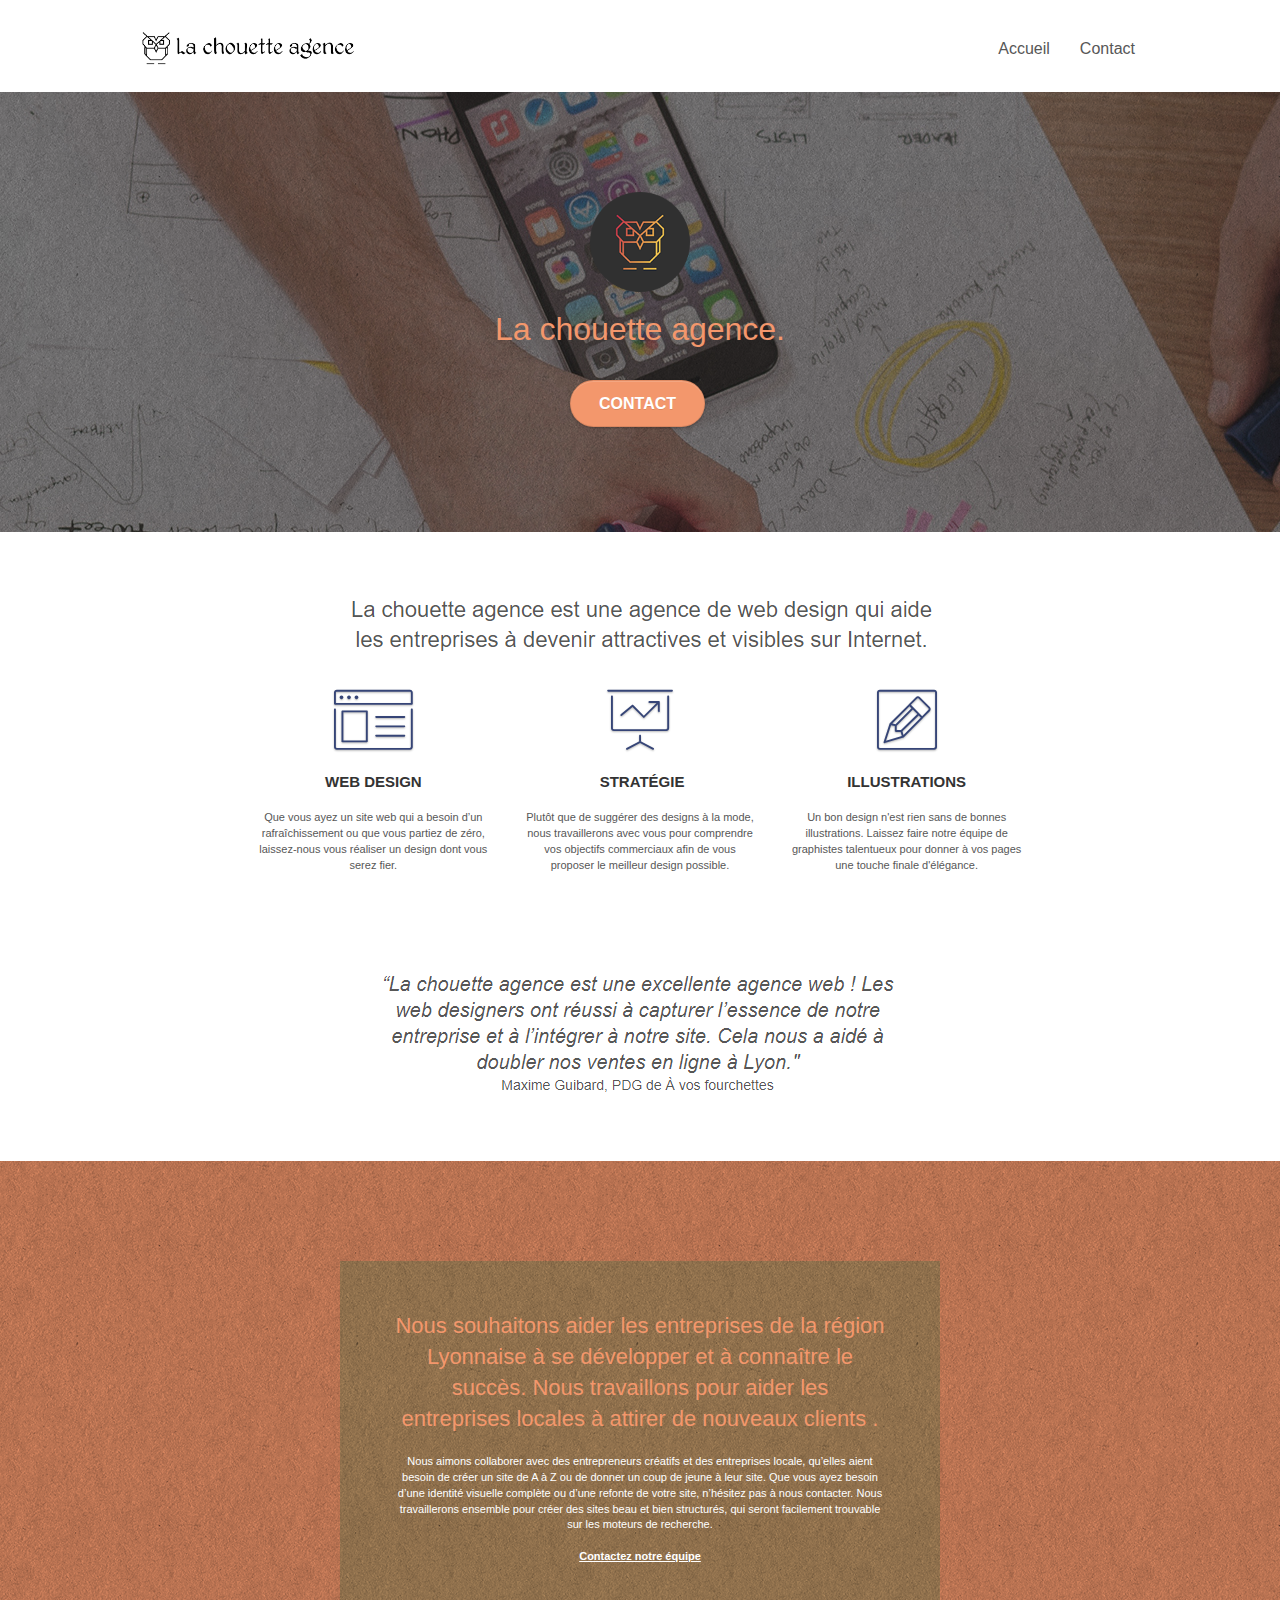
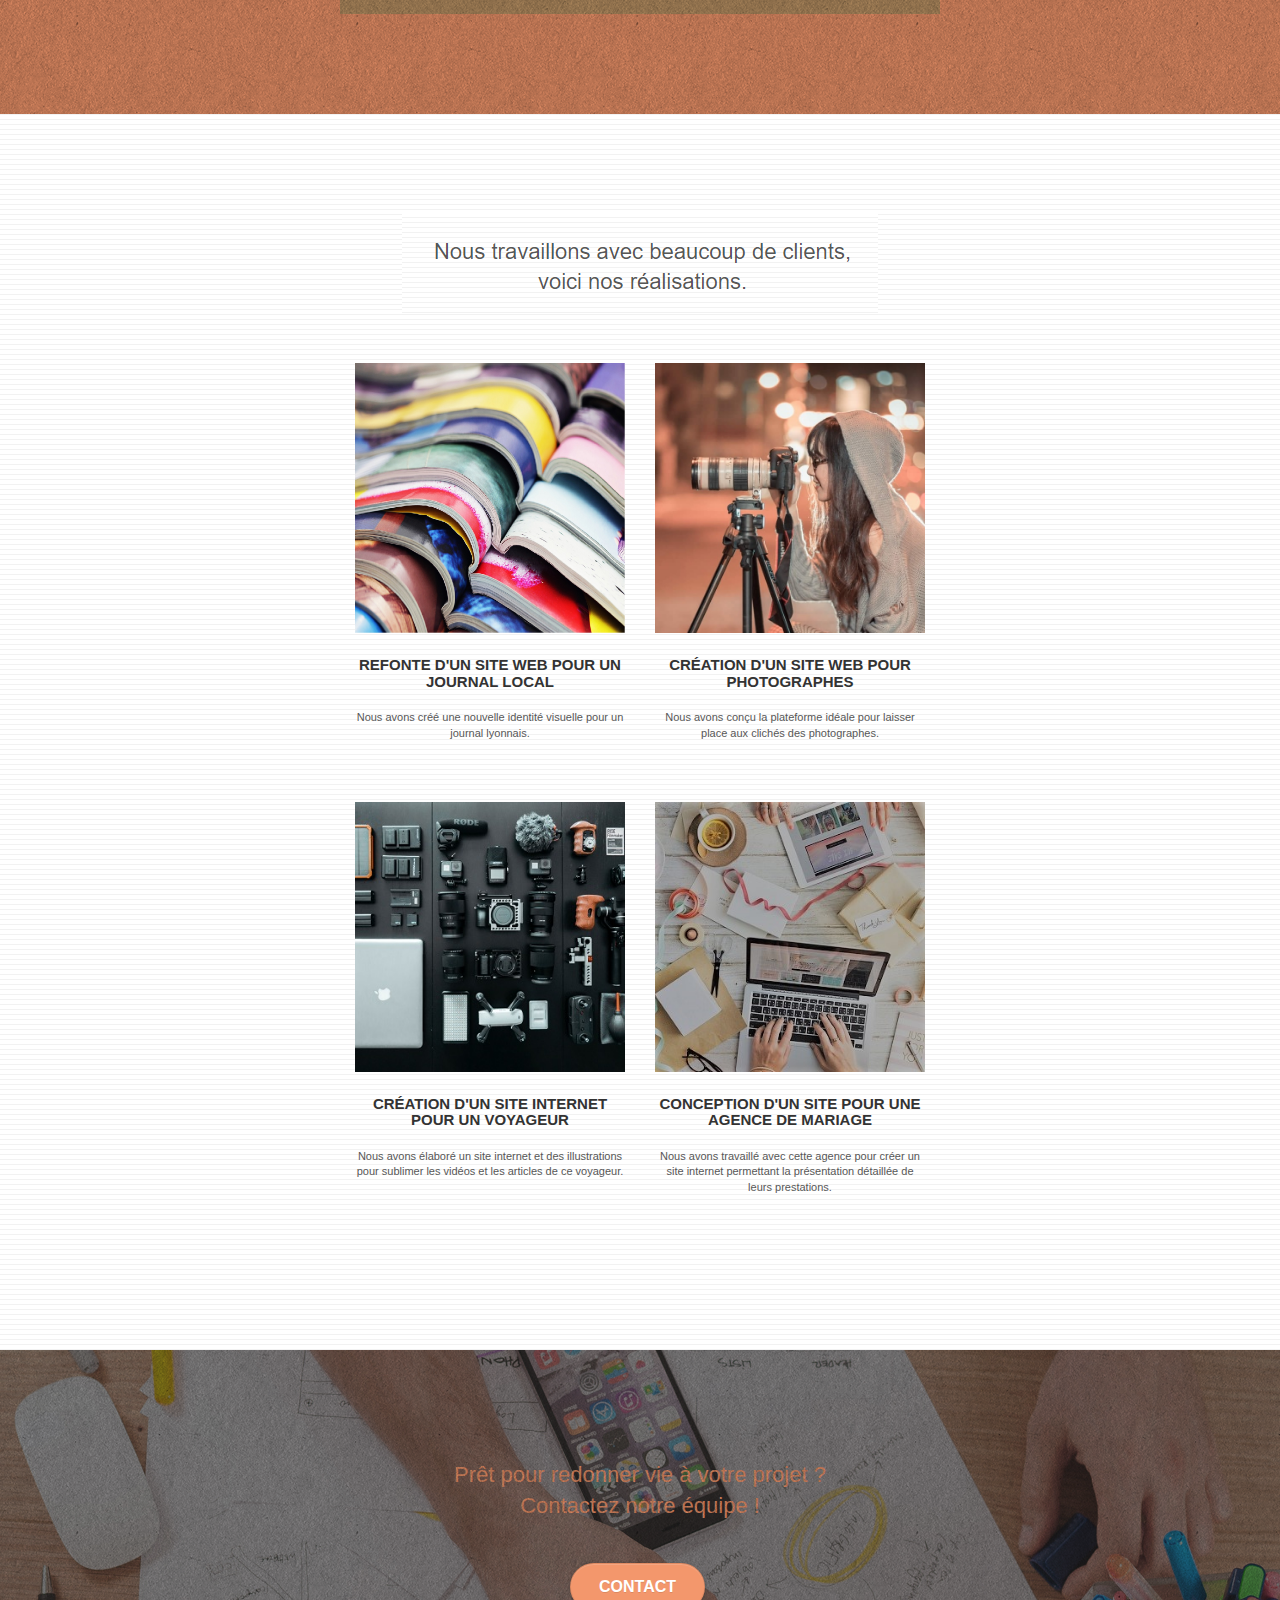
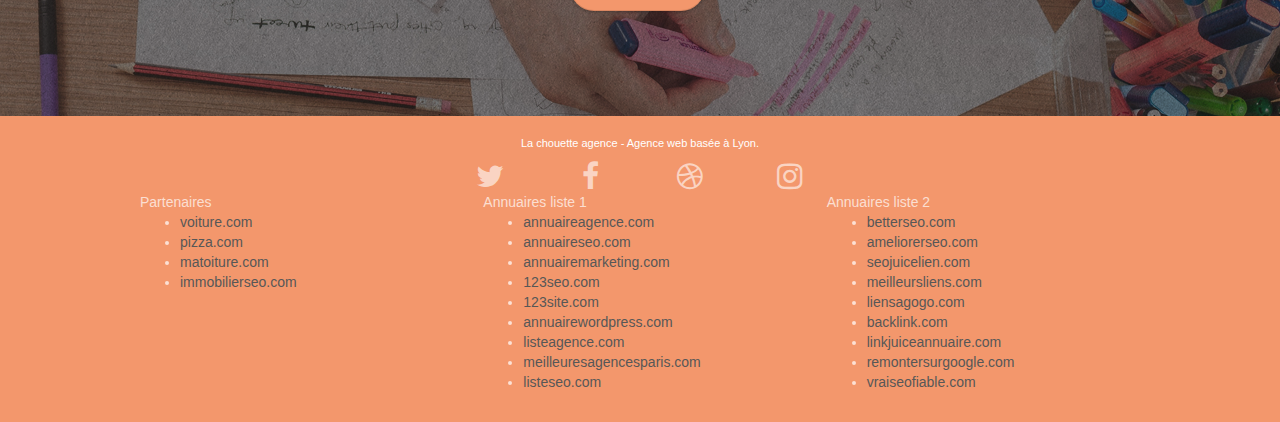
==== commit dd867377: "début des modifs" ====
--- a/index.html
+++ b/index.html
@@ -1,292 +1,260 @@
 <!doctype html>
-<html lang="Default">
-<head>
-    <meta charset="utf-8">
-    <meta name="keywords" content="seo, google, site web, site internet, agence design paris, agence design, agence design,agence design,agence design,agence design,agence design,agence design,agence design,agence design">
-    <meta name="description" content="">
-    <meta name="viewport" content="width=device-width, initial-scale=1.0, viewport-fit=cover">
-    <link rel="shortcut icon" type="image/png" href="favicon.jpg">
-    
-	<link rel="stylesheet" type="text/css" href="./css/bootstrap.css">
-	<link rel="stylesheet" type="text/css" href="style.css">
-	<link rel="stylesheet" type="text/css" href="./css/font-awesome.css">
-	<link rel="stylesheet" type="text/css" href="./css/et-line.css">
+<html lang="fr">
+	<head>
+		<meta charset="utf-8">
+		<meta name="keywords" content="seo, google, site web, site internet, agence design paris, agence design, agence design,agence design,agence design,agence design,agence design,agence design,agence design,agence design">
+		<meta name="description" content="">
+		<meta name="viewport" content="width=device-width, initial-scale=1.0, viewport-fit=cover">
+		<link rel="shortcut icon" type="image/png" href="favicon.jpg">
 	
-    
-	<script src="./js/jquery-2.1.0.js"></script>
-	<script src="./js/bootstrap.js"></script>
-	<script src="./js/blocs.js"></script>
-	<script src="./js/jquery.touchSwipe.js" defer></script>
-	<script src="./js/gmaps.js"></script>
-
-    <title>Accueil - La chouette agence, agence de webdesign lyonnaise</title>
-</head>
-<body>
-<!-- Principal conteneur -->
-<div class="page-container">
-    
-<!-- bloc-0 -->
-<div class="bloc bgc-white l-bloc " id="bloc-0">
-	<div class="container bloc-sm">
-
-		<nav class="navbar row">
-			<div class="navbar-header">
-				<div class="keywords" style="color:#cccccc;font-size:1px;">Agence web à paris, stratégie web, web design, illustrations, design de site web, site web, web, internet, site internet, site</div>
-				<a class="navbar-brand" href="index.html"><img src="img/la-chouette-agence.png" alt="paris web design logo agence web meilleure agence" height="40" /></a>
-				<div class="keywords" style="color:#cccccc;font-size:1px;">Agence web à paris, stratégie web, web design, illustrations, design de site web, site web, web, internet, site internet, site</div>
-				<button id="nav-toggle" type="button" class="ui-navbar-toggle navbar-toggle" data-toggle="collapse" data-target=".navbar-1">
-					<span class="sr-only">Toggle navigation</span><span class="icon-bar"></span><span class="icon-bar"></span><span class="icon-bar"></span>
-				</button>
-			</div>
-			<div class="collapse navbar-collapse navbar-1 special-dropdown-nav">
-				<ul class="site-navigation nav navbar-nav">
-					<li>
-						<a href="index.html">Accueil</a>
-					</li>
-					<li>
-						<a href="page-contact.html">Contact</a>
-					</li>
-				</ul>
-			</div>
-		</nav>
-	</div>
-</div>
-<!-- bloc-0 END -->
-
-<!-- bloc-1-presentation -->
-<div class="bloc bgc-dark-slate-blue bg-banniere d-bloc bg-t-edge bloc-bg-texture texture-paper b-parallax" id="bloc-1-hero">
-	<div class="container bloc-lg">
-		<div class="row tight-width-whitespace">
-			<div class="col-sm-12">
-				<img src="img/logo.png" class="center-block image-resize-mode" width="100" alt="La chouette agence, agence web paris, création logo paris" />
-				<h1 class="text-center hero-bloc-text tc-white ">
-					La chouette agence.
-				</h1>
-				<div class="text-center">
-					<a href="page-contact.html" class="btn btn-lg btn-clean btn-rd cta-hero btn-atomic-tangerine" id="cta-hero">Contact</a>
-				</div>
-			</div>
-		</div>
-	</div>
-</div>
-<!-- bloc-1-presentation END -->
-
-<!-- bloc-2-services -->
-<div class="bloc bgc-white l-bloc" id="bloc-2-services">
-	<div class="container bloc-md">
-		<div class="row">
-			<div class="col-sm-12 text-center">
-				<img alt="agence web, agence web paris, web design paris, stratégie web" src="img/title.png" />
-			</div>
-		</div>
-		<div class="row voffset-lg med-width-whitespace">
-			<div class="col-sm-4">
-				<div class="text-center">
-					<span class="et-icon-browser sm-shadow icon-dark-slate-blue icons icon-lg"></span>
-				</div>
-				<h3 class="mg-md text-center">
-					Web design
-				</h3>
-				<p class="text-center ">
-					Que vous ayez un site web qui a besoin d&rsquo;un rafraîchissement ou que vous partiez de zéro, laissez-nous vous réaliser un design dont vous serez fier.
-				</p>
-			</div>
-			<div class="col-sm-4">
-				<div class="text-center">
-					<span class="et-icon-presentation sm-shadow icon-dark-slate-blue icons icon-lg"></span>
-				</div>
-				<h3 class="mg-md text-center">
-					&nbsp;Stratégie
-				</h3>
-				<p class="text-center ">
-					Plutôt que de suggérer des designs à la mode, nous travaillerons avec vous pour comprendre vos objectifs commerciaux afin de vous proposer le meilleur design possible.<br>
-				</p>
-			</div>
-			<div class="col-sm-4">
-				<div class="text-center">
-					<span class="et-icon-edit sm-shadow icon-dark-slate-blue icons icon-lg"></span>
-				</div>
-				<h3 class="mg-md text-center">
-					Illustrations
-				</h3>
-				<p class="text-center ">
-					Un bon design n'est rien sans de bonnes illustrations. Laissez faire notre équipe de graphistes talentueux pour donner à vos pages une touche finale d'élégance.
-				</p>
-			</div>
-		</div>
-		<div class="row voffset-lg voffset">
-			<div class="col-xs-12 col-md-8 col-md-offset-2 text-center">
-				<img alt="agence web, agence web paris, web design paris, stratégie web" src="img/citation.png" />
-
-			</div>
-		</div>
-	</div>
-</div>
-<!-- bloc-2-services END -->
-
-<!-- bloc-3-what-i-do -->
-<div class="bloc tc-white bgc-atomic-tangerine bg-presentation d-bloc bloc-bg-texture texture-paper b-parallax" id="bloc-3-what-i-do">
-	<div class="container bloc-lg">
-		<div class="row tight-width-whitespace black-background">
-			<div class="col-sm-12">
-				<h2 class="mg-md text-center tc-white">
-					Nous souhaitons aider les entreprises de la région Lyonnaise à se développer et à connaître le succès. Nous travaillons pour aider les entreprises locales à attirer de nouveaux clients .<br>
-				</h2>
-				<p class="text-center white">
-					Nous aimons collaborer avec des entrepreneurs créatifs et des entreprises locale, qu’elles aient besoin de créer un site de A à Z ou de donner un coup de jeune à leur site. Que vous ayez besoin d’une identité visuelle complète ou d’une refonte de votre site, n’hésitez pas à nous contacter. Nous travaillerons ensemble pour créer des sites beau et bien structurés, qui seront facilement trouvable sur les moteurs de recherche. <br><br><a class="ltc-white bold-link" href="page-contact.html">Contactez notre équipe</a><br>
-				</p>
-			</div>
-		</div>
-	</div>
-</div>
-<!-- bloc-3-what-i-do END -->
-
-<!-- bloc-4-portfolio -->
-<div class="bloc bgc-white bg-lines-h2-bg bg-repeat l-bloc" id="bloc-4-portfolio">
-	<div class="container bloc-lg">
-		<div class="row">
-			<div class="col-sm-12 text-center">
-				<img alt="agence web, agence web paris, web design paris, stratégie web" src="img/title2.png" />
-			</div>
-		</div>
-		<div class="row tight-width-whitespace portfolio-row">
-			<div class="col-sm-6">
-				<a href="#" data-lightbox="img/1.jpg" data-gallery-id="gallery-1" data-caption="Refonte d'un site web pour un journal local" data-frame="snapshot-lb"><img src="img/1.jpg" alt="paris web design logo agence web meilleure agence et refonte site web journal" class="img-responsive portfolio-thumb" /></a>
-				<h3 class="mg-md text-center">
-					Refonte d'un site web pour un journal local
-				</h3>
-				<p class="text-center">
-					Nous avons créé une nouvelle identité visuelle pour un journal lyonnais.
-				</p>
-			</div>
-			<div class="col-sm-6">
-				<a href="#" data-lightbox="img/2.jpg" data-gallery-id="gallery-1" data-caption="Création d'un site web pour photographes" data-frame="snapshot-lb"><img src="img/2.jpg" class="img-responsive portfolio-thumb" alt="paris web design logo agence web meilleure agence, Création d'un site web pour photographes" /></a>
-				<h3 class="mg-md text-center">
-					Création d'un site web pour photographes
-				</h3>
-				<p class="text-center">
-					Nous avons conçu la plateforme idéale pour laisser place aux clichés des photographes.
-				</p>
-			</div>
-		</div>
-		<div class="row tight-width-whitespace portfolio-row">
-			<div class="col-sm-6">
-				<a href="#" data-lightbox="img/3.bmp" data-gallery-id="gallery-1" data-caption="Création d'un site internet pour un voyageur" data-frame="snapshot-lb"><img src="img/3.bmp" class="img-responsive portfolio-thumb" alt="paris web design logo agence web meilleure agence, Création d'un site web pour voyageur"/></a>
-				<h3 class="mg-md text-center">
-					Création d'un site internet pour un voyageur
-				</h3>
-				<p class="text-center">
-					Nous avons élaboré un site internet et des illustrations pour sublimer les vidéos et les articles de ce voyageur.
-				</p>
-			</div>
-			<div class="col-sm-6">
-				<a href="#" data-lightbox="img/4.bmp" data-gallery-id="gallery-1" data-caption="Conception d'un site pour une agence de mariage" data-frame="snapshot-lb"><img src="img/4.bmp" class="img-responsive portfolio-thumb" alt="paris web design logo agence web meilleure agence, Création d'un site web pour agence de mariage" /></a>
-				<h3 class="mg-md text-center">
-					Conception d'un site pour une agence de mariage
-				</h3>
-				<p class="text-center">
-					Nous avons travaillé avec cette agence pour créer un site internet permettant la présentation détaillée de leurs prestations.
-				</p>
-			</div>
-		</div>
-	</div>
-</div>
-<!-- bloc-4-portfolio END -->
-
-<!-- bloc-5-cta -->
-<div class="bloc bgc-dark-slate-blue bg-banniere d-bloc bloc-bg-texture texture-paper" id="bloc-5-cta">
-	<div class="container bloc-lg">
-		<div class="row">
-			<h2 class="mg-md text-center tc-white">
-				Prêt pour redonner vie à votre projet ?<br>Contactez notre équipe !
-			</h2>
-			<div class="col-sm-12 text-center">
-				<a href="page-contact.html" class="btn btn-atomic-tangerine btn-clean btn-rd btn-lg cta-hero">Contact</a>
-			</div>
-		</div>
-	</div>
-</div>
-<!-- bloc-5-cta END -->
-
-<!-- Footer - bloc-8 -->
-<div class="bloc bgc-atomic-tangerine d-bloc" id="bloc-8">
-	<div class="container bloc-sm">
-		<div class="row">
-			<div class="col-sm-12">
-				<p class="text-center white">
-					La chouette agence - Agence web basée à Lyon.<br>
-				</p>
-				<div class="row row-no-gutters social">
-					<div class="col-sm-3">
-						<div class="text-center">
-							<a class="social" href="index.html"><span class="fa fa-twitter icon-md"></span></a>
-						</div>
-					</div>
-					<div class="col-sm-3">
-						<div class="text-center">
-							<a class="social" href="index.html"><span class="fa fa-facebook icon-md"></span></a>
-						</div>
-					</div>
-					<div class="col-sm-3">
-						<div class="text-center">
-							<a class="social" href="index.html"><span class="fa fa-dribbble icon-md"></span></a>
-						</div>
-					</div>
-					<div class="col-sm-3">
-						<div class="text-center">
-							<a class="social" href="index.html"><span class="fa fa-instagram icon-md"></span></a>
-						</div>
-					</div>
-					<div class="keywords" style="color:#F3976C;">Agence web à paris, stratégie web, web design, illustrations, design de site web, site web, web, internet, site internet, site</div>
-				</div>
-				<div class="row">
-					<div class="col-sm-4">
-						Partenaires
-							<ul>
-								<li><a href="voiture.com">voiture.com</a></li>
-								<li><a href="pizza.com">pizza.com</a></li>
-								<li><a href="matoiture.com">matoiture.com</a></li>
-								<li><a href="immobilierseo.com">immobilierseo.com</a></li>
-							</ul>		
-					</div>
-					<div class="col-sm-4">
-						Annuaires liste 1
-						<ul>
-							<li><a href="annuaireagence.com">annuaireagence.com</a></li>
-							<li><a href="annuaireseo.com">annuaireseo.com</a></li>
-							<li><a href="annuairemarketing.com">annuairemarketing.com</a></li>
-							<li><a href="123seoture.com">123seo.com</a></li>
-							<li><a href="123site.com">123site.com</a></li>
-							<li><a href="annuairewordpress.com">annuairewordpress.com</a></li>
-							<li><a href="listeagence.com">listeagence.com</a></li>
-							<li><a href="meilleuresagencesparis.com">meilleuresagencesparis.com</a></li>
-							<li><a href="listeseo.com">listeseo.com</a></li>
-						</ul>
-					</div>
-					<div class="col-sm-4">
-						Annuaires liste 2
-						<ul>
-							<li><a href="betterseo.com">betterseo.com</a></li>
-							<li><a href="ameliorerseo.com">ameliorerseo.com</a></li>
-							<li><a href="seojuicelien.com">seojuicelien.com</a></li>
-							<li><a href="meilleursliens.com">meilleursliens.com</a></li>
-							<li><a href="liensagogo.com">liensagogo.com</a></li>
-							<li><a href="backlink.com">backlink.com</a></li>
-							<li><a href="linkjuiceannuaire.com">linkjuiceannuaire.com</a></li>
-							<li><a href="remontersurgoogle.com">remontersurgoogle.com</a></li>
-							<li><a href="vraiseofiable.com">vraiseofiable.com</a></li>
-						</ul>
-					</div>
-				</div>
-			</div>
-		</div>
-	</div>
-</div>
-<!-- Footer - bloc-8 END -->
-
-</div>
-<!-- Principal conteneur END -->
-    
-
-</body>
+		<link rel="stylesheet" type="text/css" href="./css/bootstrap.css">
+		<link rel="stylesheet" type="text/css" href="style.css">
+		<link rel="stylesheet" type="text/css" href="./css/font-awesome.css">
+		<link rel="stylesheet" type="text/css" href="./css/et-line.css">
+	
+		<script src="./js/jquery-2.1.0.js"></script>
+		<script src="./js/bootstrap.js"></script>
+		<script src="./js/blocs.js"></script>
+		<script src="./js/jquery.touchSwipe.js" defer></script>
+		<script src="./js/gmaps.js"></script>
+		<title>Accueil - La chouette agence, entreprise de webdesign lyonnaise</title>
+	</head>
+	<body>
+		<div class="page-container">
+			<div class="bloc bgc-white l-bloc " id="bloc-0">
+				<div class="container bloc-sm">
+					<nav class="navbar row">
+						<div class="navbar-header">
+							<a class="navbar-brand" href="index.html"><img src="img/la-chouette-agence.png" alt="paris web design logo agence web meilleure agence" height="40" /></a>
+							<button id="nav-toggle" type="button" class="ui-navbar-toggle navbar-toggle" data-toggle="collapse" data-target=".navbar-1">
+								<span class="sr-only">Toggle navigation</span><span class="icon-bar"></span><span class="icon-bar"></span><span class="icon-bar"></span>
+							</button>
+						</div>
+						<div class="collapse navbar-collapse navbar-1 special-dropdown-nav">
+							<ul class="site-navigation nav navbar-nav">
+								<li>
+									<a href="index.html">Accueil</a>
+								</li>
+								<li>
+									<a href="page-contact.html">Contact</a>
+								</li>
+							</ul>
+						</div>
+					</nav>
+				</div>
+			</div>
+			<div class="bloc bgc-dark-slate-blue bg-banniere d-bloc bg-t-edge bloc-bg-texture texture-paper b-parallax" id="bloc-1-hero">
+				<div class="container bloc-lg">
+					<div class="row tight-width-whitespace">
+						<div class="col-sm-12">
+							<img src="img/logo.png" class="center-block image-resize-mode" width="100" alt="La chouette agence, agence web paris, création logo paris" />
+							<h1 class="text-center hero-bloc-text tc-white ">
+								La chouette agence.
+							</h1>
+							<div class="text-center">
+								<a href="page-contact.html" class="btn btn-lg btn-clean btn-rd cta-hero btn-atomic-tangerine" id="cta-hero">Contact</a>
+							</div>
+						</div>
+					</div>
+				</div>
+			</div>
+			<div class="bloc bgc-white l-bloc" id="bloc-2-services">
+				<div class="container bloc-md">
+					<div class="row">
+						<div class="col-sm-12 text-center">
+							<img alt="agence web, agence web paris, web design paris, stratégie web" src="img/title.png" />
+						</div>
+					</div>
+					<div class="row voffset-lg med-width-whitespace">
+						<div class="col-sm-4">
+							<div class="text-center">
+								<span class="et-icon-browser sm-shadow icon-dark-slate-blue icons icon-lg"></span>
+							</div>
+							<h3 class="mg-md text-center">
+								Web design
+							</h3>
+							<p class="text-center ">
+								Que vous ayez un site web qui a besoin d&rsquo;un rafraîchissement ou que vous partiez de zéro, laissez-nous vous réaliser un design dont vous serez fier.
+							</p>
+						</div>
+						<div class="col-sm-4">
+							<div class="text-center">
+								<span class="et-icon-presentation sm-shadow icon-dark-slate-blue icons icon-lg"></span>
+							</div>
+							<h3 class="mg-md text-center">
+								&nbsp;Stratégie
+							</h3>
+							<p class="text-center ">
+								Plutôt que de suggérer des designs à la mode, nous travaillerons avec vous pour comprendre vos objectifs commerciaux afin de vous proposer le meilleur design possible.<br>
+							</p>
+						</div>
+						<div class="col-sm-4">
+							<div class="text-center">
+								<span class="et-icon-edit sm-shadow icon-dark-slate-blue icons icon-lg"></span>
+							</div>
+							<h3 class="mg-md text-center">
+								Illustrations
+							</h3>
+							<p class="text-center ">
+								Un bon design n'est rien sans de bonnes illustrations. Laissez faire notre équipe de graphistes talentueux pour donner à vos pages une touche finale d'élégance.
+							</p>
+						</div>
+					</div>
+					<div class="row voffset-lg voffset">
+						<div class="col-xs-12 col-md-8 col-md-offset-2 text-center">
+							<img alt="agence web, agence web paris, web design paris, stratégie web" src="img/citation.png" />
+			
+						</div>
+					</div>
+				</div>
+			</div>
+			<div class="bloc tc-white bgc-atomic-tangerine bg-presentation d-bloc bloc-bg-texture texture-paper b-parallax" id="bloc-3-what-i-do">
+				<div class="container bloc-lg">
+					<div class="row tight-width-whitespace black-background">
+						<div class="col-sm-12">
+							<h2 class="mg-md text-center tc-white">
+								Nous souhaitons aider les entreprises de la région Lyonnaise à se développer et à connaître le succès. Nous travaillons pour aider les entreprises locales à attirer de nouveaux clients .<br>
+							</h2>
+							<p class="text-center white">
+								Nous aimons collaborer avec des entrepreneurs créatifs et des entreprises locale, qu’elles aient besoin de créer un site de A à Z ou de donner un coup de jeune à leur site. Que vous ayez besoin d’une identité visuelle complète ou d’une refonte de votre site, n’hésitez pas à nous contacter. Nous travaillerons ensemble pour créer des sites beau et bien structurés, qui seront facilement trouvable sur les moteurs de recherche. <br><br><a class="ltc-white bold-link" href="page-contact.html">Contactez notre équipe</a><br>
+							</p>
+						</div>
+					</div>
+				</div>
+			</div>
+			<div class="bloc bgc-white bg-lines-h2-bg bg-repeat l-bloc" id="bloc-4-portfolio">
+				<div class="container bloc-lg">
+					<div class="row">
+						<div class="col-sm-12 text-center">
+							<img alt="agence web, agence web paris, web design paris, stratégie web" src="img/title2.png" />
+						</div>
+					</div>
+					<div class="row tight-width-whitespace portfolio-row">
+						<div class="col-sm-6">
+							<a href="#" data-lightbox="img/1.jpg" data-gallery-id="gallery-1" data-caption="Refonte d'un site web pour un journal local" data-frame="snapshot-lb"><img src="img/1.jpg" alt="paris web design logo agence web meilleure agence et refonte site web journal" class="img-responsive portfolio-thumb" /></a>
+							<h3 class="mg-md text-center">
+								Refonte d'un site web pour un journal local
+							</h3>
+							<p class="text-center">
+								Nous avons créé une nouvelle identité visuelle pour un journal lyonnais.
+							</p>
+						</div>
+						<div class="col-sm-6">
+							<a href="#" data-lightbox="img/2.jpg" data-gallery-id="gallery-1" data-caption="Création d'un site web pour photographes" data-frame="snapshot-lb"><img src="img/2.jpg" class="img-responsive portfolio-thumb" alt="paris web design logo agence web meilleure agence, Création d'un site web pour photographes" /></a>
+							<h3 class="mg-md text-center">
+								Création d'un site web pour photographes
+							</h3>
+							<p class="text-center">
+								Nous avons conçu la plateforme idéale pour laisser place aux clichés des photographes.
+							</p>
+						</div>
+					</div>
+					<div class="row tight-width-whitespace portfolio-row">
+						<div class="col-sm-6">
+							<a href="#" data-lightbox="img/3.bmp" data-gallery-id="gallery-1" data-caption="Création d'un site internet pour un voyageur" data-frame="snapshot-lb"><img src="img/3.bmp" class="img-responsive portfolio-thumb" alt="paris web design logo agence web meilleure agence, Création d'un site web pour voyageur"/></a>
+							<h3 class="mg-md text-center">
+								Création d'un site internet pour un voyageur
+							</h3>
+							<p class="text-center">
+								Nous avons élaboré un site internet et des illustrations pour sublimer les vidéos et les articles de ce voyageur.
+							</p>
+						</div>
+						<div class="col-sm-6">
+							<a href="#" data-lightbox="img/4.bmp" data-gallery-id="gallery-1" data-caption="Conception d'un site pour une agence de mariage" data-frame="snapshot-lb"><img src="img/4.bmp" class="img-responsive portfolio-thumb" alt="paris web design logo agence web meilleure agence, Création d'un site web pour agence de mariage" /></a>
+							<h3 class="mg-md text-center">
+								Conception d'un site pour une agence de mariage
+							</h3>
+							<p class="text-center">
+								Nous avons travaillé avec cette agence pour créer un site internet permettant la présentation détaillée de leurs prestations.
+							</p>
+						</div>
+					</div>
+				</div>
+			</div>
+			<div class="bloc bgc-dark-slate-blue bg-banniere d-bloc bloc-bg-texture texture-paper" id="bloc-5-cta">
+				<div class="container bloc-lg">
+					<div class="row">
+						<h2 class="mg-md text-center tc-white">
+							Prêt pour redonner vie à votre projet ?<br>Contactez notre équipe !
+						</h2>
+						<div class="col-sm-12 text-center">
+							<a href="page-contact.html" class="btn btn-atomic-tangerine btn-clean btn-rd btn-lg cta-hero">Contact</a>
+						</div>
+					</div>
+				</div>
+			</div>
+			<div class="bloc bgc-atomic-tangerine d-bloc" id="bloc-8">
+				<div class="container bloc-sm">
+					<div class="row">
+						<div class="col-sm-12">
+							<p class="text-center white">
+								La chouette agence - Agence web basée à Lyon.<br>
+							</p>
+							<div class="row row-no-gutters social">
+								<div class="col-sm-3">
+									<div class="text-center">
+										<a class="social" href="index.html"><span class="fa fa-twitter icon-md"></span></a>
+									</div>
+								</div>
+								<div class="col-sm-3">
+									<div class="text-center">
+										<a class="social" href="index.html"><span class="fa fa-facebook icon-md"></span></a>
+									</div>
+								</div>
+								<div class="col-sm-3">
+									<div class="text-center">
+										<a class="social" href="index.html"><span class="fa fa-dribbble icon-md"></span></a>
+									</div>
+								</div>
+								<div class="col-sm-3">
+									<div class="text-center">
+										<a class="social" href="index.html"><span class="fa fa-instagram icon-md"></span></a>
+									</div>
+								</div>
+							</div>
+							<div class="row">
+								<div class="col-sm-4">
+									Partenaires
+										<ul>
+											<li><a href="voiture.com">voiture.com</a></li>
+											<li><a href="pizza.com">pizza.com</a></li>
+											<li><a href="matoiture.com">matoiture.com</a></li>
+											<li><a href="immobilierseo.com">immobilierseo.com</a></li>
+										</ul>		
+								</div>
+								<div class="col-sm-4">
+									Annuaires liste 1
+									<ul>
+										<li><a href="annuaireagence.com">annuaireagence.com</a></li>
+										<li><a href="annuaireseo.com">annuaireseo.com</a></li>
+										<li><a href="annuairemarketing.com">annuairemarketing.com</a></li>
+										<li><a href="123seoture.com">123seo.com</a></li>
+										<li><a href="123site.com">123site.com</a></li>
+										<li><a href="annuairewordpress.com">annuairewordpress.com</a></li>
+										<li><a href="listeagence.com">listeagence.com</a></li>
+										<li><a href="meilleuresagencesparis.com">meilleuresagencesparis.com</a></li>
+										<li><a href="listeseo.com">listeseo.com</a></li>
+									</ul>
+								</div>
+								<div class="col-sm-4">
+									Annuaires liste 2
+									<ul>
+										<li><a href="betterseo.com">betterseo.com</a></li>
+										<li><a href="ameliorerseo.com">ameliorerseo.com</a></li>
+										<li><a href="seojuicelien.com">seojuicelien.com</a></li>
+										<li><a href="meilleursliens.com">meilleursliens.com</a></li>
+										<li><a href="liensagogo.com">liensagogo.com</a></li>
+										<li><a href="backlink.com">backlink.com</a></li>
+										<li><a href="linkjuiceannuaire.com">linkjuiceannuaire.com</a></li>
+										<li><a href="remontersurgoogle.com">remontersurgoogle.com</a></li>
+										<li><a href="vraiseofiable.com">vraiseofiable.com</a></li>
+									</ul>
+								</div>
+							</div>
+						</div>
+					</div>
+				</div>
+			</div>
+		</div>    
+	</body>
 </html>
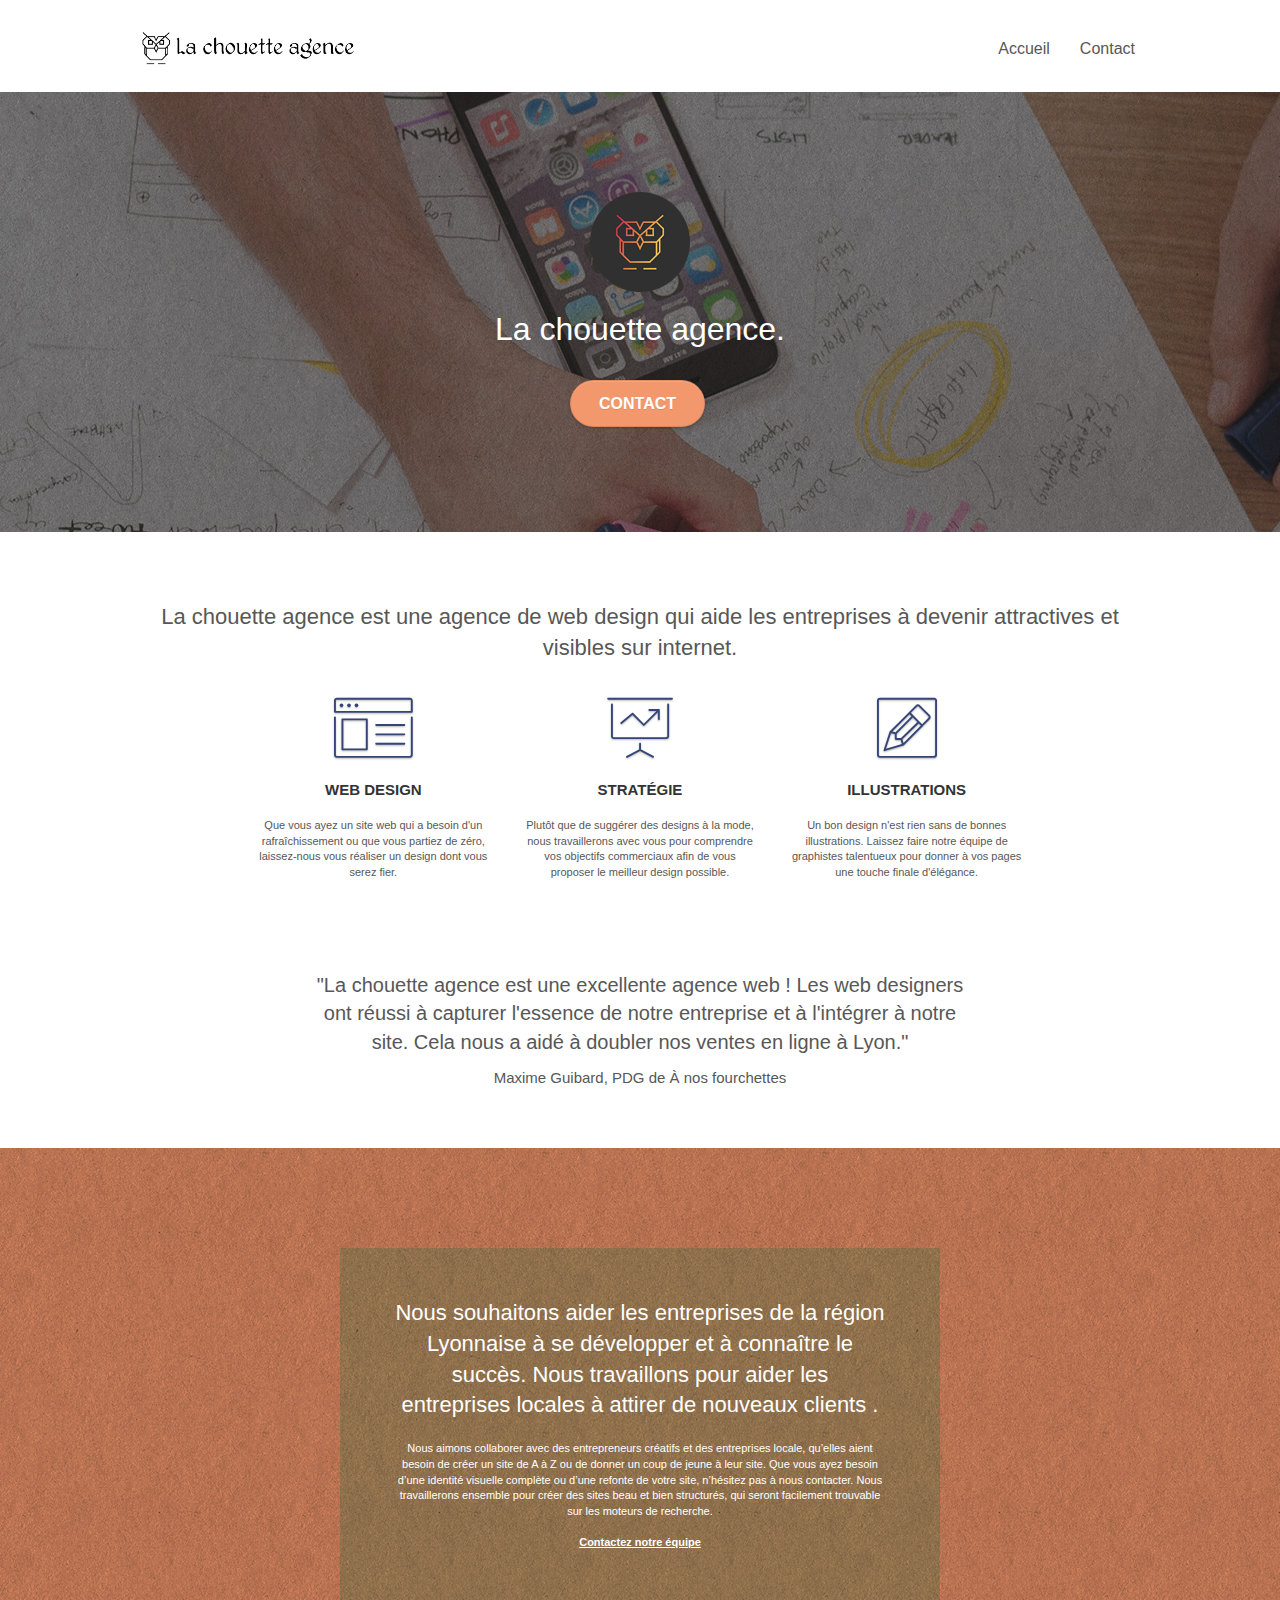
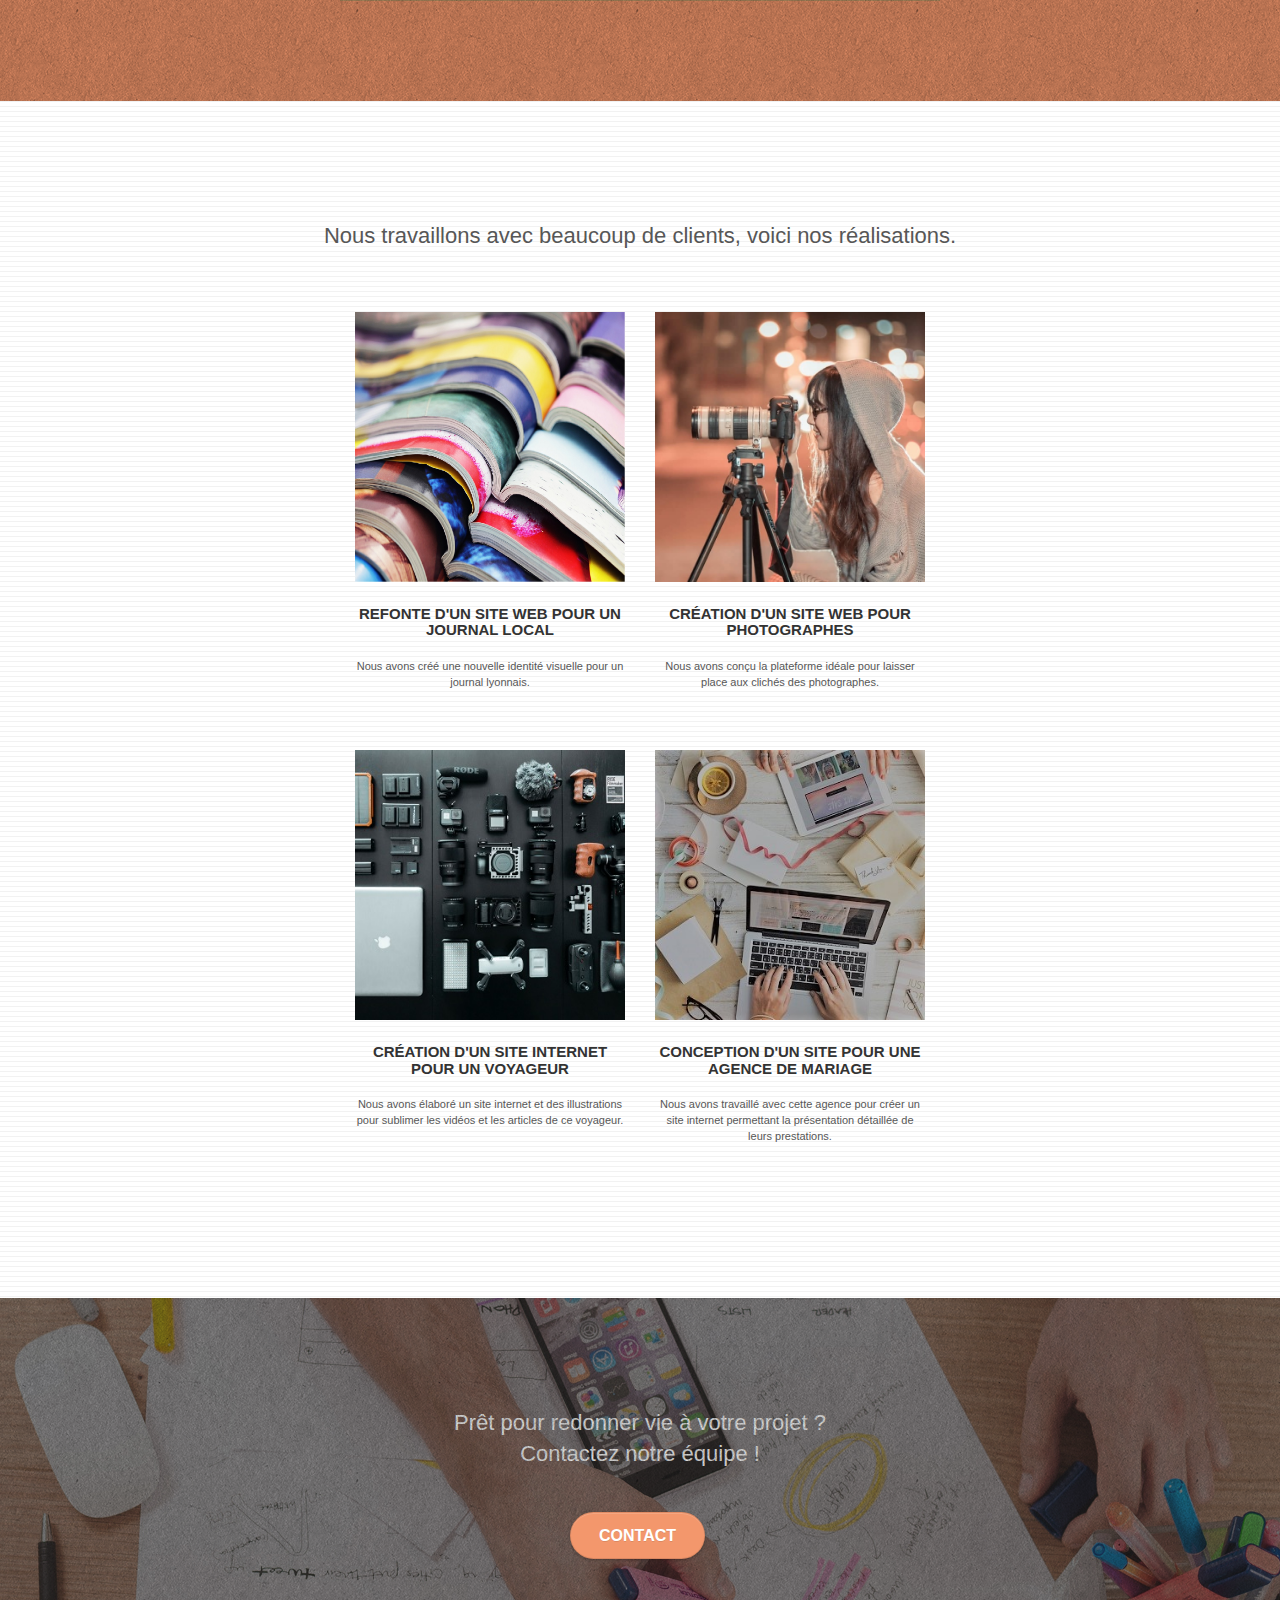
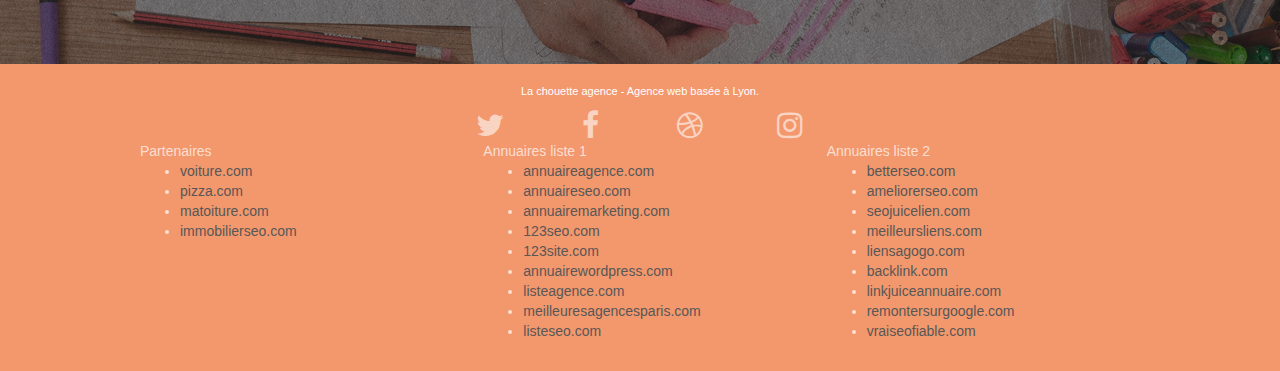
==== commit 64289076: "modif" ====
--- a/index.html
+++ b/index.html
@@ -2,16 +2,14 @@
 <html lang="fr">
 	<head>
 		<meta charset="utf-8">
-		<meta name="keywords" content="seo, google, site web, site internet, agence design paris, agence design, agence design,agence design,agence design,agence design,agence design,agence design,agence design,agence design">
+		<meta name="keywords" content="La chouette agence, agence web design lyon, entreprise webdesign, webdesign, création site internet">
 		<meta name="description" content="">
 		<meta name="viewport" content="width=device-width, initial-scale=1.0, viewport-fit=cover">
 		<link rel="shortcut icon" type="image/png" href="favicon.jpg">
-	
 		<link rel="stylesheet" type="text/css" href="./css/bootstrap.css">
 		<link rel="stylesheet" type="text/css" href="style.css">
 		<link rel="stylesheet" type="text/css" href="./css/font-awesome.css">
 		<link rel="stylesheet" type="text/css" href="./css/et-line.css">
-	
 		<script src="./js/jquery-2.1.0.js"></script>
 		<script src="./js/bootstrap.js"></script>
 		<script src="./js/blocs.js"></script>
@@ -25,7 +23,7 @@
 				<div class="container bloc-sm">
 					<nav class="navbar row">
 						<div class="navbar-header">
-							<a class="navbar-brand" href="index.html"><img src="img/la-chouette-agence.png" alt="paris web design logo agence web meilleure agence" height="40" /></a>
+							<a class="navbar-brand" href="index.html"><img src="img/la-chouette-agence.png" alt="Logo de la chouette agence" height="40"/></a>
 							<button id="nav-toggle" type="button" class="ui-navbar-toggle navbar-toggle" data-toggle="collapse" data-target=".navbar-1">
 								<span class="sr-only">Toggle navigation</span><span class="icon-bar"></span><span class="icon-bar"></span><span class="icon-bar"></span>
 							</button>
@@ -47,7 +45,7 @@
 				<div class="container bloc-lg">
 					<div class="row tight-width-whitespace">
 						<div class="col-sm-12">
-							<img src="img/logo.png" class="center-block image-resize-mode" width="100" alt="La chouette agence, agence web paris, création logo paris" />
+							<img src="img/logo.png" class="center-block image-resize-mode" width="100" alt="Logo de la chouette agence"/>
 							<h1 class="text-center hero-bloc-text tc-white ">
 								La chouette agence.
 							</h1>
@@ -62,7 +60,7 @@
 				<div class="container bloc-md">
 					<div class="row">
 						<div class="col-sm-12 text-center">
-							<img alt="agence web, agence web paris, web design paris, stratégie web" src="img/title.png" />
+							<h2 class="text-center">La chouette agence est une agence de web design qui aide les entreprises à devenir attractives et visibles sur internet.</h2>
 						</div>
 					</div>
 					<div class="row voffset-lg med-width-whitespace">
@@ -74,7 +72,7 @@
 								Web design
 							</h3>
 							<p class="text-center ">
-								Que vous ayez un site web qui a besoin d&rsquo;un rafraîchissement ou que vous partiez de zéro, laissez-nous vous réaliser un design dont vous serez fier.
+								Que vous ayez un site web qui a besoin d'un rafraîchissement ou que vous partiez de zéro, laissez-nous vous réaliser un design dont vous serez fier.
 							</p>
 						</div>
 						<div class="col-sm-4">
@@ -82,7 +80,7 @@
 								<span class="et-icon-presentation sm-shadow icon-dark-slate-blue icons icon-lg"></span>
 							</div>
 							<h3 class="mg-md text-center">
-								&nbsp;Stratégie
+								Stratégie
 							</h3>
 							<p class="text-center ">
 								Plutôt que de suggérer des designs à la mode, nous travaillerons avec vous pour comprendre vos objectifs commerciaux afin de vous proposer le meilleur design possible.<br>
@@ -102,8 +100,8 @@
 					</div>
 					<div class="row voffset-lg voffset">
 						<div class="col-xs-12 col-md-8 col-md-offset-2 text-center">
-							<img alt="agence web, agence web paris, web design paris, stratégie web" src="img/citation.png" />
-			
+							<p class="citation">"La chouette agence est une excellente agence web ! Les web designers ont réussi à capturer l'essence de notre entreprise et à l'intégrer à notre site. Cela nous a aidé à doubler nos ventes en ligne à Lyon."</p>
+							<p class="citation-ref text-center">Maxime Guibard, PDG de À nos fourchettes</p>
 						</div>
 					</div>
 				</div>
@@ -126,12 +124,12 @@
 				<div class="container bloc-lg">
 					<div class="row">
 						<div class="col-sm-12 text-center">
-							<img alt="agence web, agence web paris, web design paris, stratégie web" src="img/title2.png" />
+							<h2 class=" text-center">Nous travaillons avec beaucoup de clients, voici nos réalisations.</h2>
 						</div>
 					</div>
 					<div class="row tight-width-whitespace portfolio-row">
 						<div class="col-sm-6">
-							<a href="#" data-lightbox="img/1.jpg" data-gallery-id="gallery-1" data-caption="Refonte d'un site web pour un journal local" data-frame="snapshot-lb"><img src="img/1.jpg" alt="paris web design logo agence web meilleure agence et refonte site web journal" class="img-responsive portfolio-thumb" /></a>
+							<a href="#" data-lightbox="img/1.jpg" data-gallery-id="gallery-1" data-caption="Refonte d'un site web pour un journal local" data-frame="snapshot-lb"><img src="img/1.jpg" alt="image représentant des livres empilés" class="img-responsive portfolio-thumb"/></a>
 							<h3 class="mg-md text-center">
 								Refonte d'un site web pour un journal local
 							</h3>
@@ -140,7 +138,7 @@
 							</p>
 						</div>
 						<div class="col-sm-6">
-							<a href="#" data-lightbox="img/2.jpg" data-gallery-id="gallery-1" data-caption="Création d'un site web pour photographes" data-frame="snapshot-lb"><img src="img/2.jpg" class="img-responsive portfolio-thumb" alt="paris web design logo agence web meilleure agence, Création d'un site web pour photographes" /></a>
+							<a href="#" data-lightbox="img/2.jpg" data-gallery-id="gallery-1" data-caption="Création d'un site web pour photographes" data-frame="snapshot-lb"><img src="img/2.jpg" class="img-responsive portfolio-thumb" alt="Photo d'une photographe avec un appareil photo sur un trépied"/></a>
 							<h3 class="mg-md text-center">
 								Création d'un site web pour photographes
 							</h3>
@@ -151,7 +149,7 @@
 					</div>
 					<div class="row tight-width-whitespace portfolio-row">
 						<div class="col-sm-6">
-							<a href="#" data-lightbox="img/3.bmp" data-gallery-id="gallery-1" data-caption="Création d'un site internet pour un voyageur" data-frame="snapshot-lb"><img src="img/3.bmp" class="img-responsive portfolio-thumb" alt="paris web design logo agence web meilleure agence, Création d'un site web pour voyageur"/></a>
+							<a href="#" data-lightbox="img/3.bmp" data-gallery-id="gallery-1" data-caption="Création d'un site internet pour un voyageur" data-frame="snapshot-lb"><img src="img/3.bmp" class="img-responsive portfolio-thumb" alt="Photo de matériels photos et vidéos d'un voyageur"/></a>
 							<h3 class="mg-md text-center">
 								Création d'un site internet pour un voyageur
 							</h3>
@@ -160,7 +158,7 @@
 							</p>
 						</div>
 						<div class="col-sm-6">
-							<a href="#" data-lightbox="img/4.bmp" data-gallery-id="gallery-1" data-caption="Conception d'un site pour une agence de mariage" data-frame="snapshot-lb"><img src="img/4.bmp" class="img-responsive portfolio-thumb" alt="paris web design logo agence web meilleure agence, Création d'un site web pour agence de mariage" /></a>
+							<a href="#" data-lightbox="img/4.bmp" data-gallery-id="gallery-1" data-caption="Conception d'un site pour une agence de mariage" data-frame="snapshot-lb"><img src="img/4.bmp" class="img-responsive portfolio-thumb" alt="Photo "/></a>
 							<h3 class="mg-md text-center">
 								Conception d'un site pour une agence de mariage
 							</h3>
@@ -257,4 +255,4 @@
 			</div>
 		</div>    
 	</body>
-</html>
+</html>--- a/style.css
+++ b/style.css
@@ -775,7 +775,7 @@
 }
 
 .tc-white {
-    color: #F3976C!important;
+    color: #FFFFFF!important;
 }
 
 .btn-atomic-tangerine {
@@ -1039,4 +1039,14 @@
     .bloc-mob-center-text {
         text-align: center;
     }
+}
+
+.citation
+{
+    font-size: 20px;
+}
+
+.citation-ref
+{
+    font-size: 15px;
 }